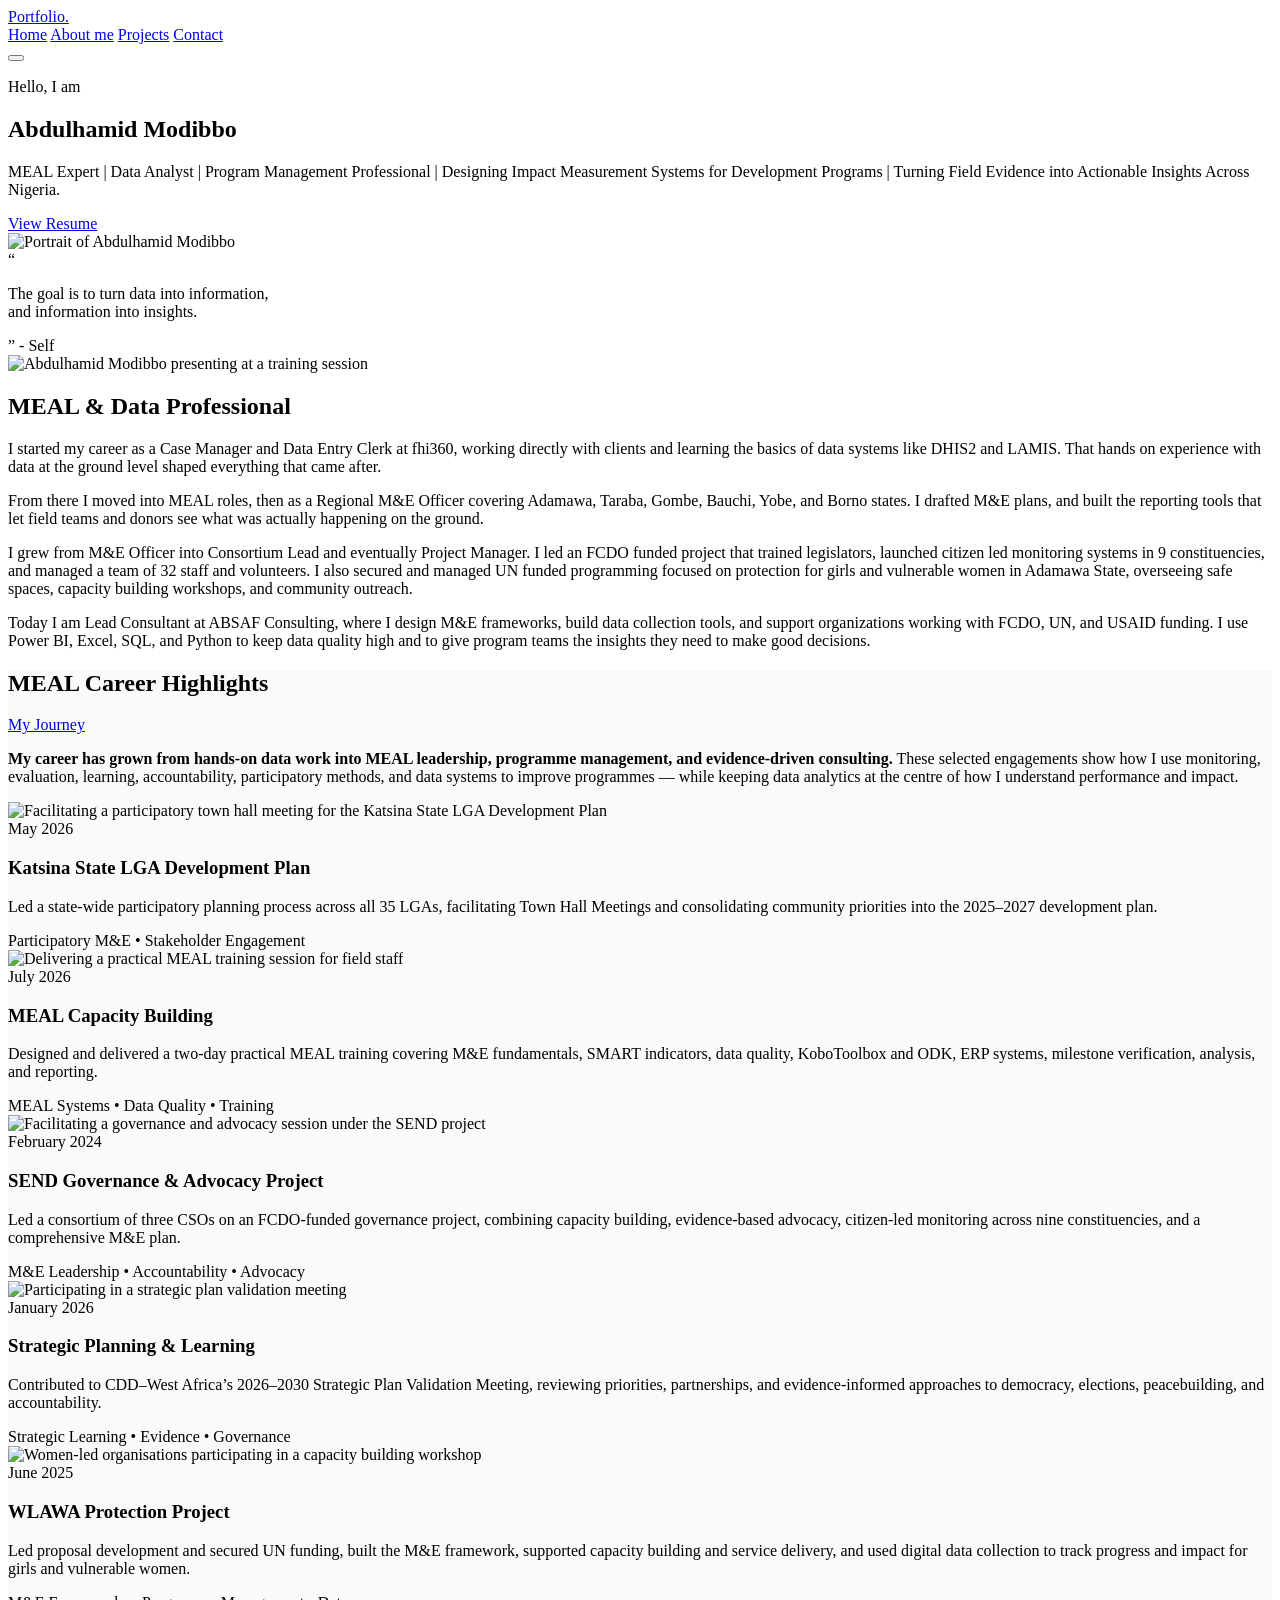
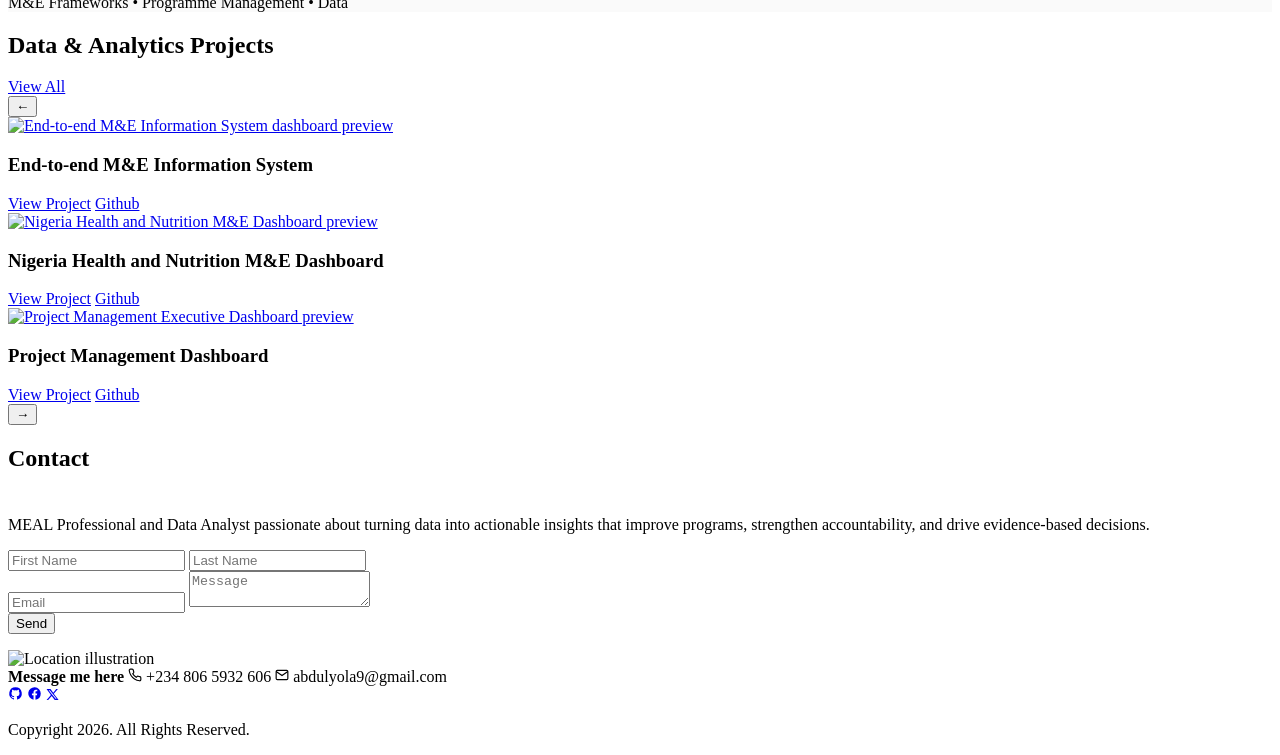
==== index.html @ 72fd8387 "Add files via upload" ====
<!DOCTYPE html>
<html lang="en">
<head>
<meta charset="UTF-8">
<meta name="viewport" content="width=device-width, initial-scale=1.0">
<title>Abdulhamid Modibbo | Data Analyst &amp; M&amp;E Expert</title>
<meta name="description" content="Abdulhamid Modibbo — Data Analyst, M&E Expert and Program Management Professional designing impact measurement systems for development programs across Nigeria.">
<link rel="icon" type="image/svg+xml" href="images/favicon.svg">
<link rel="stylesheet" href="css/style.css">
</head>
<body>


<header class="site-header">
  <div class="container">
    <a href="index.html" class="logo">Portfolio.</a>
    <nav class="main-nav">
      <a href="index.html" data-page="index.html" class="active">Home</a>
      <a href="about.html" data-page="about.html">About me</a>
      <a href="projects.html" data-page="projects.html">Projects</a>
      <a href="contact.html" data-page="contact.html">Contact</a>
    </nav>
    <button class="nav-toggle" aria-label="Toggle menu">
      <span></span><span></span><span></span>
    </button>
  </div>
</header>

<main>

  
  <section class="hero">
    <div class="container">
      <div class="hero-box">
        <div class="hero-text">
          <p class="hero-greeting">Hello, I am</p>
          <h1 class="hero-name">Abdulhamid Modibbo</h1>
          <p class="hero-tagline">MEAL Expert | Data Analyst | Program Management Professional | Designing Impact Measurement Systems for Development Programs | Turning Field Evidence into Actionable Insights Across Nigeria.</p>
          <a href="resume.html" class="btn btn-green">View Resume</a>
        </div>
        <div class="hero-photo-wrap">
          <img src="images/hero-photo.jpg" alt="Portrait of Abdulhamid Modibbo">
        </div>
      </div>

      <div class="quote-wrap">
        <div class="quote-box">
          <span class="quote-mark-top">&ldquo;</span>
          <p class="quote-text">The goal is to turn data into information,<br>and information into insights.</p>
          <span class="quote-mark-bottom">&rdquo;</span>
          <span class="quote-attr">- Self</span>
        </div>
      </div>
    </div>
  </section>

  
  <section class="section-pad" id="about">
    <div class="container">
      <div class="about-grid">
        <div class="about-photo-wrap">
          <img src="images/about-photo.jpg" alt="Abdulhamid Modibbo presenting at a training session">
        </div>
        <div class="about-copy">
          <div class="heading-group">
            <h2 class="section-heading">MEAL &amp; Data Professional</h2>
            <div class="heading-rule"></div>
          </div>
          <p>I started my career as a Case Manager and Data Entry Clerk at fhi360, working directly with clients and learning the basics of data systems like DHIS2 and LAMIS. That hands on experience with data at the ground level shaped everything that came after.</p>
          <p>From there I moved into MEAL roles, then as a Regional M&amp;E Officer covering Adamawa, Taraba, Gombe, Bauchi, Yobe, and Borno states. I drafted M&amp;E plans, and built the reporting tools that let field teams and donors see what was actually happening on the ground.</p>
          <p>I grew from M&amp;E Officer into Consortium Lead and eventually Project Manager. I led an FCDO funded project that trained legislators, launched citizen led monitoring systems in 9 constituencies, and managed a team of 32 staff and volunteers. I also secured and managed UN funded programming focused on protection for girls and vulnerable women in Adamawa State, overseeing safe spaces, capacity building workshops, and community outreach.</p>
          <p>Today I am Lead Consultant at ABSAF Consulting, where I design M&amp;E frameworks, build data collection tools, and support organizations working with FCDO, UN, and USAID funding. I use Power BI, Excel, SQL, and Python to keep data quality high and to give program teams the insights they need to make good decisions.</p>
        </div>
      </div>
    </div>
  </section>

  <section class="section-pad" id="meal-highlights" style="background:#fafafa;">
    <div class="container">
      <div class="section-head-row">
        <div class="heading-group">
          <h2 class="section-heading">MEAL Career Highlights</h2>
          <div class="heading-rule"></div>
        </div>
        <a href="about.html#journey" class="view-all-link">My Journey</a>
      </div>

      <div class="career-intro">
        <p><strong>My career has grown from hands-on data work into MEAL leadership, programme management, and evidence-driven consulting.</strong> These selected engagements show how I use monitoring, evaluation, learning, accountability, participatory methods, and data systems to improve programmes — while keeping data analytics at the centre of how I understand performance and impact.</p>
      </div>

      <div class="career-highlights-grid">
        <article class="career-highlight-card">
          <div class="career-highlight-img"><img src="images/career-katsina.jpg" alt="Facilitating a participatory town hall meeting for the Katsina State LGA Development Plan"></div>
          <div class="career-highlight-body">
            <span class="career-highlight-period">May 2026</span>
            <h3>Katsina State LGA Development Plan</h3>
            <p>Led a state-wide participatory planning process across all 35 LGAs, facilitating Town Hall Meetings and consolidating community priorities into the 2025–2027 development plan.</p>
            <span class="career-highlight-tag">Participatory M&amp;E • Stakeholder Engagement</span>
          </div>
        </article>

        <article class="career-highlight-card">
          <div class="career-highlight-img"><img src="images/career-meal-training.jpg" alt="Delivering a practical MEAL training session for field staff"></div>
          <div class="career-highlight-body">
            <span class="career-highlight-period">July 2026</span>
            <h3>MEAL Capacity Building</h3>
            <p>Designed and delivered a two-day practical MEAL training covering M&amp;E fundamentals, SMART indicators, data quality, KoboToolbox and ODK, ERP systems, milestone verification, analysis, and reporting.</p>
            <span class="career-highlight-tag">MEAL Systems • Data Quality • Training</span>
          </div>
        </article>

        <article class="career-highlight-card">
          <div class="career-highlight-img"><img src="images/career-send.jpg" alt="Facilitating a governance and advocacy session under the SEND project"></div>
          <div class="career-highlight-body">
            <span class="career-highlight-period">February 2024</span>
            <h3>SEND Governance &amp; Advocacy Project</h3>
            <p>Led a consortium of three CSOs on an FCDO-funded governance project, combining capacity building, evidence-based advocacy, citizen-led monitoring across nine constituencies, and a comprehensive M&amp;E plan.</p>
            <span class="career-highlight-tag">M&amp;E Leadership • Accountability • Advocacy</span>
          </div>
        </article>

        <article class="career-highlight-card">
          <div class="career-highlight-img"><img src="images/career-strategic.jpg" alt="Participating in a strategic plan validation meeting"></div>
          <div class="career-highlight-body">
            <span class="career-highlight-period">January 2026</span>
            <h3>Strategic Planning &amp; Learning</h3>
            <p>Contributed to CDD–West Africa’s 2026–2030 Strategic Plan Validation Meeting, reviewing priorities, partnerships, and evidence-informed approaches to democracy, elections, peacebuilding, and accountability.</p>
            <span class="career-highlight-tag">Strategic Learning • Evidence • Governance</span>
          </div>
        </article>

        <article class="career-highlight-card">
          <div class="career-highlight-img"><img src="images/career-wlawa.jpg" alt="Women-led organisations participating in a capacity building workshop"></div>
          <div class="career-highlight-body">
            <span class="career-highlight-period">June 2025</span>
            <h3>WLAWA Protection Project</h3>
            <p>Led proposal development and secured UN funding, built the M&amp;E framework, supported capacity building and service delivery, and used digital data collection to track progress and impact for girls and vulnerable women.</p>
            <span class="career-highlight-tag">M&amp;E Frameworks • Programme Management • Data</span>
          </div>
        </article>
      </div>
    </div>
  </section>

  <section class="section-pad" id="projects">
    <div class="container">
      <div class="section-head-row">
        <div class="heading-group">
          <h2 class="section-heading">Data &amp; Analytics Projects</h2>
          <div class="heading-rule"></div>
        </div>
        <a href="projects.html" class="view-all-link">View All</a>
      </div>

      <div class="projects-track-wrap">
        <button class="carousel-arrow prev" aria-label="Previous projects">&#8592;</button>
        <div class="projects-viewport">
          <div class="projects-track">
            <article class="project-card">
              <a href="view-project.html?project=meal-information-system" class="project-card-img">
                <img src="images/project-meal-system.jpg" alt="End-to-end M&amp;E Information System dashboard preview">
              </a>
              <div class="project-card-footer">
                <h3>End-to-end M&amp;E Information System</h3>
                <div class="project-card-actions">
                  <a href="view-project.html?project=meal-information-system" class="btn btn-red">View Project</a>
                  <a href="https://github.com/jarumin/End-to-End-M-E-Information-System-" class="btn btn-red">Github</a>
                </div>
              </div>
            </article>

            <article class="project-card">
              <a href="view-project.html?project=nigeria-health-nutrition-dashboard" class="project-card-img">
                <img src="images/project-health-dashboard.jpg" alt="Nigeria Health and Nutrition M&amp;E Dashboard preview">
              </a>
              <div class="project-card-footer">
                <h3>Nigeria Health and Nutrition M&amp;E Dashboard</h3>
                <div class="project-card-actions">
                  <a href="view-project.html?project=nigeria-health-nutrition-dashboard" class="btn btn-red">View Project</a>
                  <a href="https://github.com/jarumin/Nigeria-Health-Nutrition-Dashboard" class="btn btn-red">Github</a>
                </div>
              </div>
            </article>

            <article class="project-card">
              <a href="view-project.html?project=project-management-dashboard" class="project-card-img">
                <img src="images/project-exec-dashboard.jpg" alt="Project Management Executive Dashboard preview">
              </a>
              <div class="project-card-footer">
                <h3>Project Management Dashboard</h3>
                <div class="project-card-actions">
                  <a href="view-project.html?project=project-management-dashboard" class="btn btn-red">View Project</a>
                  <a href="https://github.com/jarumin/Project-Management-Dashboard" class="btn btn-red">Github</a>
                </div>
              </div>
            </article>
          </div>
        </div>
        <button class="carousel-arrow next" aria-label="Next projects">&#8594;</button>
      </div>
    </div>
  </section>

  <section class="section-pad" id="contact">
    <div class="container">
      <div class="heading-group">
        <h2 class="section-heading">Contact</h2>
        <div class="heading-rule"></div>
      </div>

      <div class="contact-grid" style="margin-top: 44px;">
        <div>
          <p class="contact-intro">MEAL Professional and Data Analyst passionate about turning data into actionable insights that improve programs, strengthen accountability, and drive evidence-based decisions.</p>

          <form class="contact-form" id="homeContactForm">
            <div class="form-row">
              <input type="text" id="firstName" name="firstName" placeholder="First Name" required>
              <input type="text" id="lastName" name="lastName" placeholder="Last Name" required>
            </div>
            <input type="email" id="email" name="email" placeholder="Email" required>
            <textarea id="message" name="message" placeholder="Message" required></textarea>
            <div>
              <button type="submit" class="btn btn-outline">Send</button>
            </div>
            <p class="form-status"></p>
          </form>
        </div>

        <div class="contact-visual">
          <div class="contact-illustration-block">
            <img src="images/contact-illustration.png" alt="Location illustration">
            <div class="message-box">
              <strong>Message me here</strong>
              <span class="contact-line"><svg width="14" height="14" viewBox="0 0 24 24" fill="none" stroke="currentColor" stroke-width="2"><path d="M22 16.92v3a2 2 0 0 1-2.18 2 19.79 19.79 0 0 1-8.63-3.07 19.5 19.5 0 0 1-6-6 19.79 19.79 0 0 1-3.07-8.67A2 2 0 0 1 4.11 2h3a2 2 0 0 1 2 1.72c.127.96.362 1.903.7 2.81a2 2 0 0 1-.45 2.11L8.09 9.91a16 16 0 0 0 6 6l1.27-1.27a2 2 0 0 1 2.11-.45c.907.338 1.85.573 2.81.7A2 2 0 0 1 22 16.92z"/></svg> +234 806 5932 606</span>
              <span class="contact-line"><svg width="14" height="14" viewBox="0 0 24 24" fill="none" stroke="currentColor" stroke-width="2"><path d="M4 4h16v16H4z" fill="none" stroke="none"/><path d="M22 6l-10 7L2 6"/><rect x="2" y="4" width="20" height="16" rx="2"/></svg> abdulyola9@gmail.com</span>
            </div>
          </div>
          <div class="social-rail">
            <a href="https://github.com/jarumin" aria-label="Github"><svg width="15" height="15" viewBox="0 0 24 24" fill="currentColor"><path d="M12 2a10 10 0 0 0-3.16 19.49c.5.09.68-.22.68-.48v-1.7c-2.78.6-3.37-1.34-3.37-1.34-.46-1.16-1.11-1.47-1.11-1.47-.91-.62.07-.6.07-.6 1 .07 1.53 1.03 1.53 1.03.9 1.52 2.34 1.08 2.91.83.09-.66.35-1.08.63-1.33-2.22-.25-4.56-1.11-4.56-4.94 0-1.09.39-1.98 1.03-2.68-.1-.25-.45-1.27.1-2.65 0 0 .84-.27 2.75 1.02a9.6 9.6 0 0 1 5 0c1.91-1.29 2.75-1.02 2.75-1.02.55 1.38.2 2.4.1 2.65.64.7 1.03 1.59 1.03 2.68 0 3.84-2.34 4.68-4.57 4.93.36.31.68.92.68 1.85v2.75c0 .26.18.58.69.48A10 10 0 0 0 12 2z"/></svg></a>
            <a href="#" class="fb" aria-label="Facebook"><svg width="15" height="15" viewBox="0 0 24 24" fill="currentColor"><path d="M22 12a10 10 0 1 0-11.56 9.88v-6.99H7.9V12h2.54V9.8c0-2.5 1.49-3.89 3.78-3.89 1.09 0 2.23.2 2.23.2v2.45h-1.26c-1.24 0-1.63.77-1.63 1.56V12h2.78l-.44 2.89h-2.34v6.99A10 10 0 0 0 22 12z"/></svg></a>
            <a href="#" aria-label="X / Twitter"><svg width="13" height="13" viewBox="0 0 24 24" fill="currentColor"><path d="M18.9 2H22l-7.6 8.7L23.3 22h-7.2l-5.6-7.3L4 22H1l8.1-9.3L1 2h7.3l5.1 6.7L18.9 2zm-1.3 18h2L7 4H4.9l12.7 16z"/></svg></a>
          </div>
        </div>
      </div>
    </div>
  </section>

</main>


<footer class="site-footer">
  <p>Copyright 2026. All Rights Reserved.</p>
</footer>

<script src="js/script.js"></script>
</body>
</html>
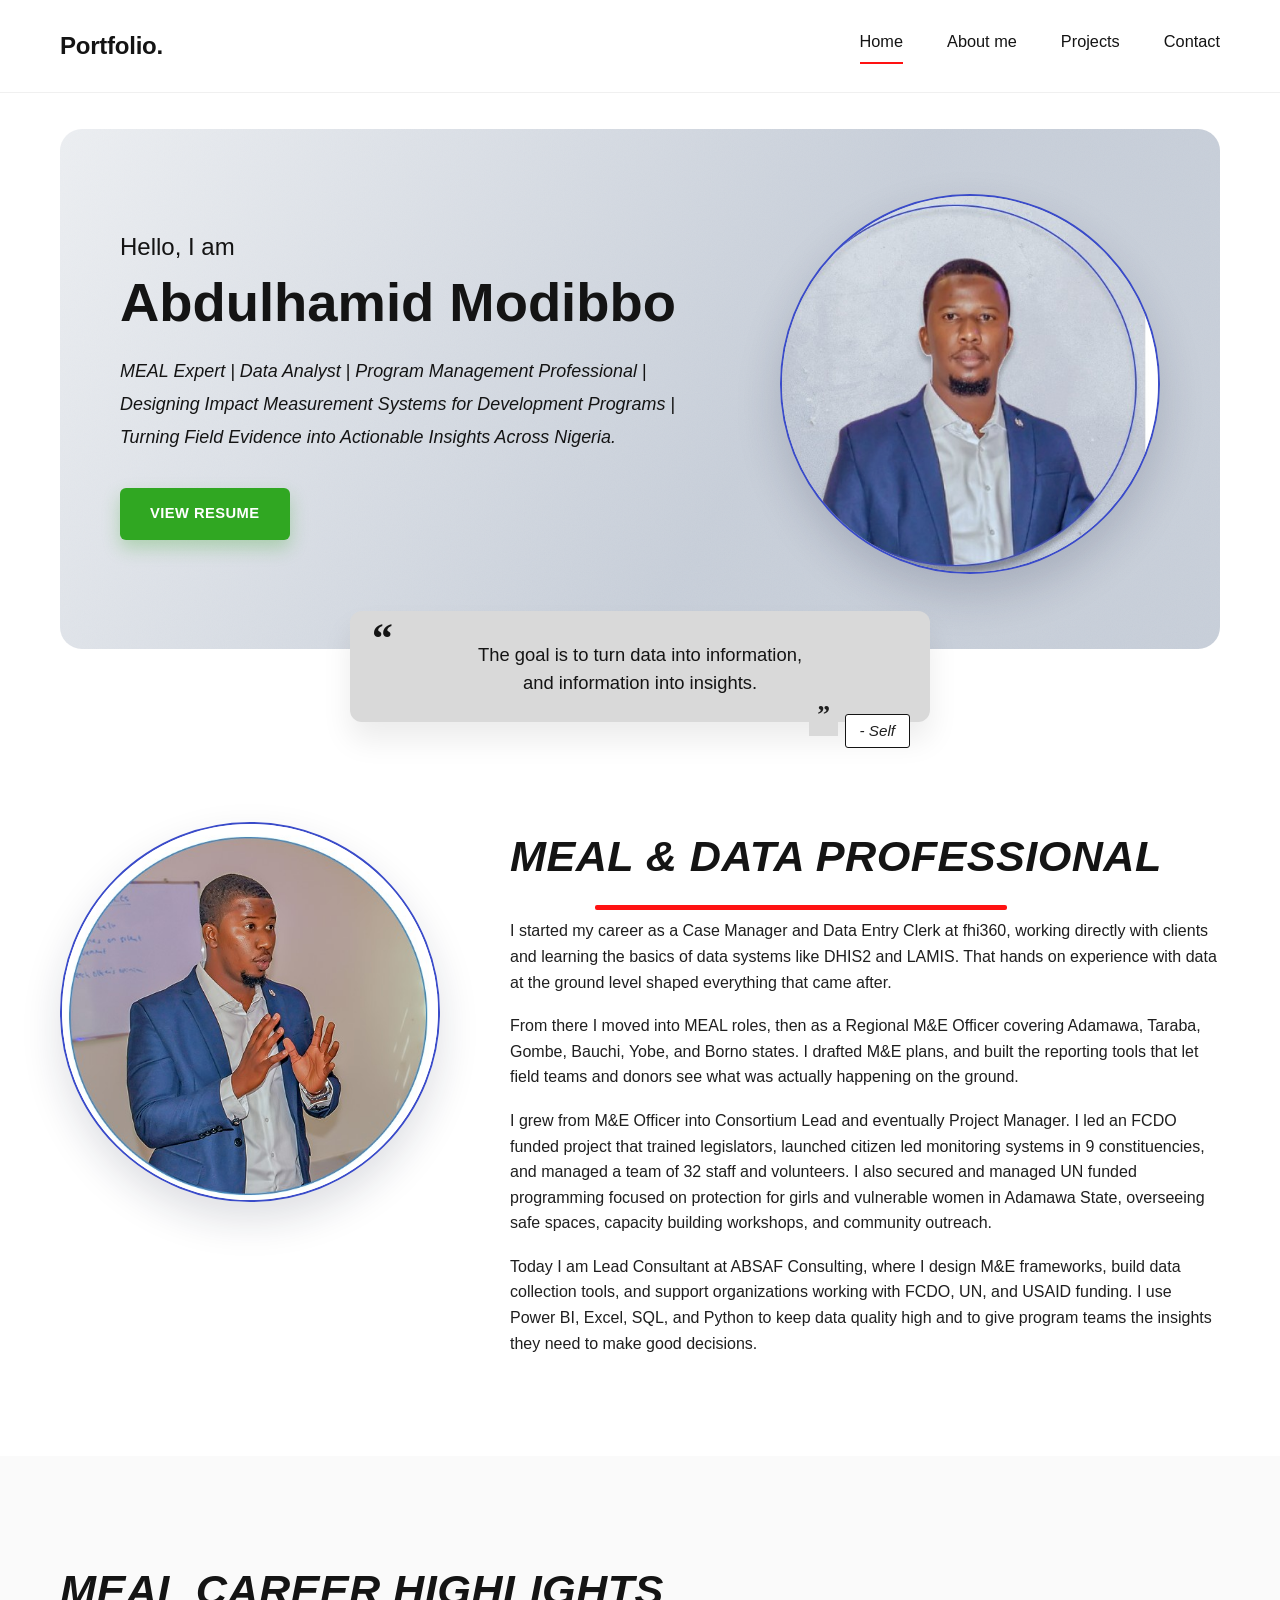
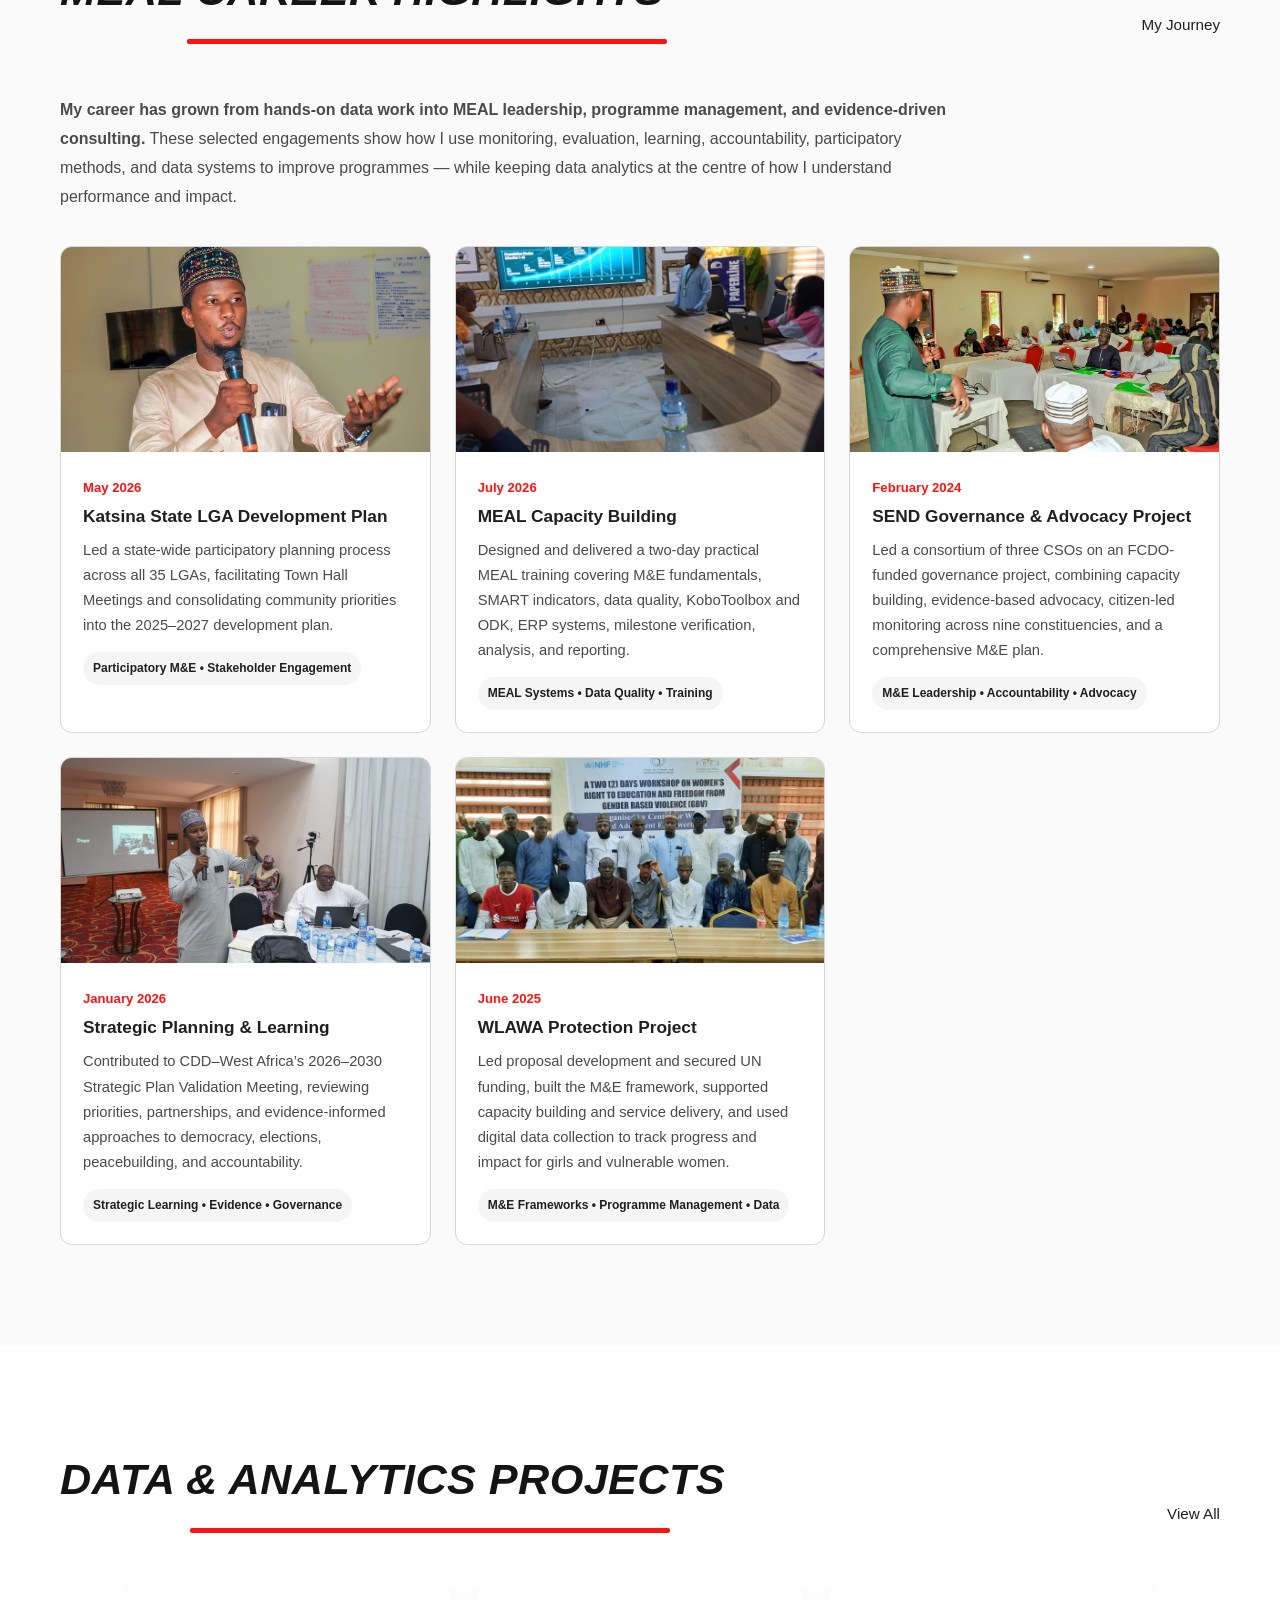
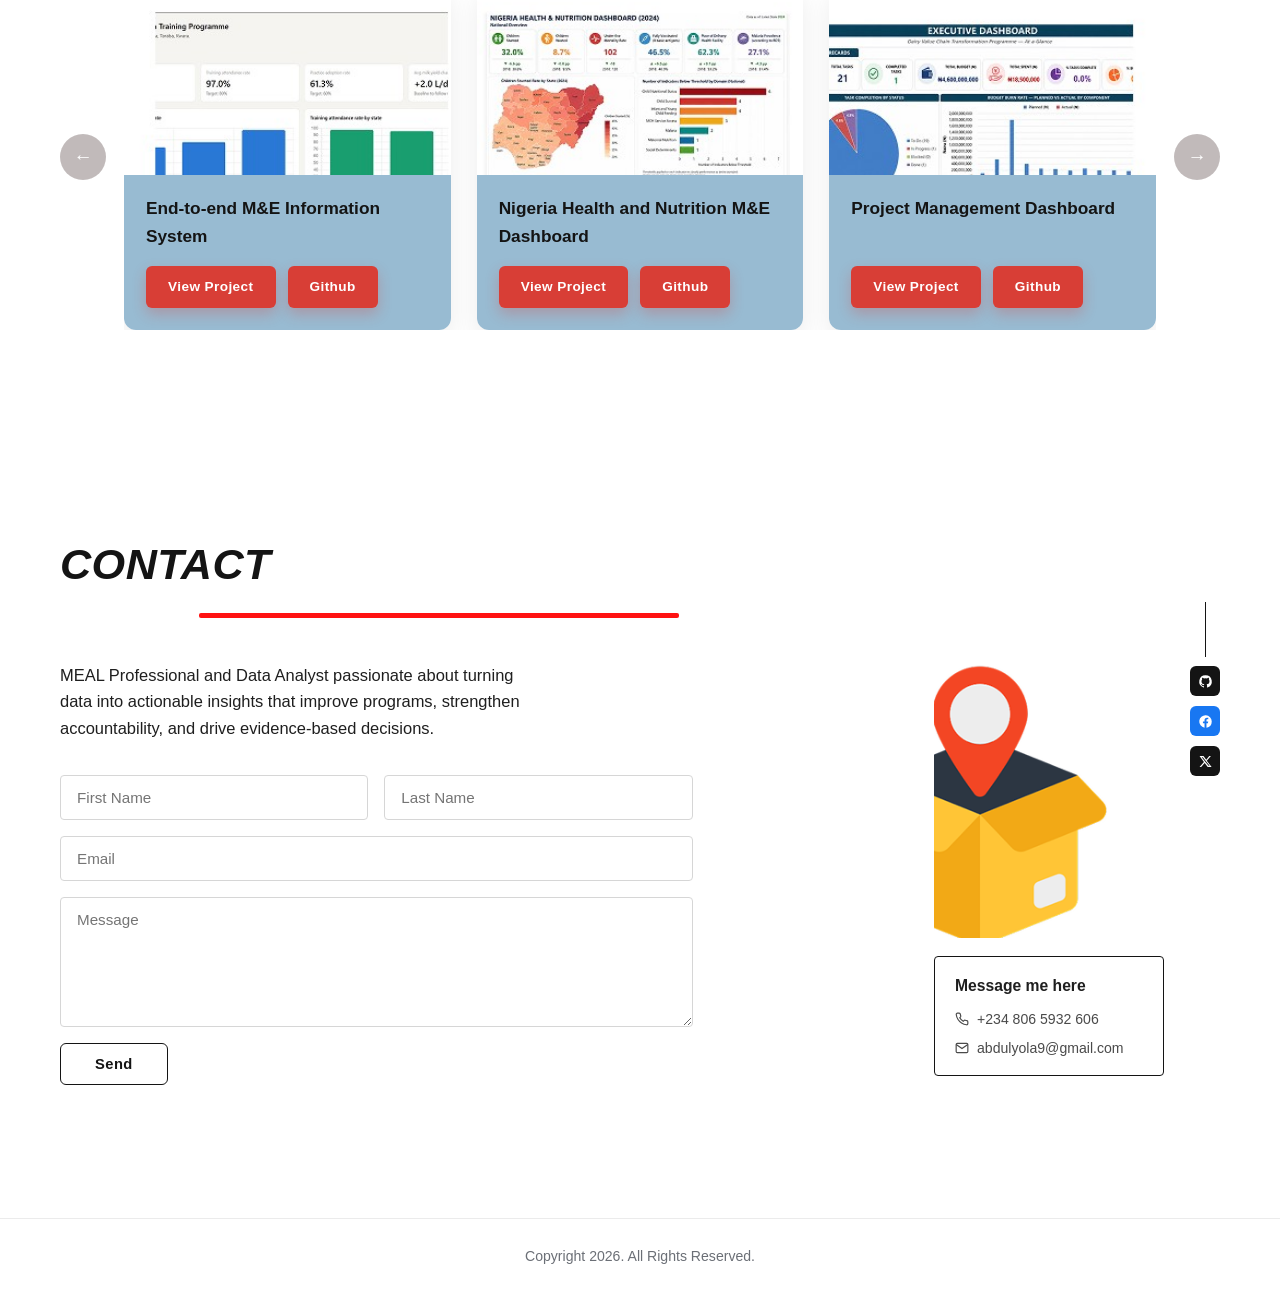
==== commit a3a17da6: "Add files via upload" ====
--- a/index.html
+++ b/index.html
@@ -5,20 +5,20 @@
 <meta name="viewport" content="width=device-width, initial-scale=1.0">
 <title>Abdulhamid Modibbo | Data Analyst &amp; M&amp;E Expert</title>
 <meta name="description" content="Abdulhamid Modibbo — Data Analyst, M&E Expert and Program Management Professional designing impact measurement systems for development programs across Nigeria.">
-<link rel="icon" type="image/svg+xml" href="images/favicon.svg">
-<link rel="stylesheet" href="css/style.css">
+<link rel="icon" type="image/svg+xml" href="favicon.svg">
+<link rel="stylesheet" href="style.css">
 </head>
 <body>
 
 
 <header class="site-header">
   <div class="container">
-    <a href="index.html" class="logo">Portfolio.</a>
+    <a href="/index.html" class="logo">Portfolio.</a>
     <nav class="main-nav">
-      <a href="index.html" data-page="index.html" class="active">Home</a>
-      <a href="about.html" data-page="about.html">About me</a>
-      <a href="projects.html" data-page="projects.html">Projects</a>
-      <a href="contact.html" data-page="contact.html">Contact</a>
+      <a href="/index.html" data-page="index.html" class="active">Home</a>
+      <a href="/about.html" data-page="about.html">About me</a>
+      <a href="/projects.html" data-page="projects.html">Projects</a>
+      <a href="/contact.html" data-page="contact.html">Contact</a>
     </nav>
     <button class="nav-toggle" aria-label="Toggle menu">
       <span></span><span></span><span></span>
@@ -36,10 +36,10 @@
           <p class="hero-greeting">Hello, I am</p>
           <h1 class="hero-name">Abdulhamid Modibbo</h1>
           <p class="hero-tagline">MEAL Expert | Data Analyst | Program Management Professional | Designing Impact Measurement Systems for Development Programs | Turning Field Evidence into Actionable Insights Across Nigeria.</p>
-          <a href="resume.html" class="btn btn-green">View Resume</a>
+          <a href="/resume.html" class="btn btn-green">View Resume</a>
         </div>
         <div class="hero-photo-wrap">
-          <img src="images/hero-photo.jpg" alt="Portrait of Abdulhamid Modibbo">
+          <img src="hero-photo.jpg" alt="Portrait of Abdulhamid Modibbo">
         </div>
       </div>
 
@@ -59,7 +59,7 @@
     <div class="container">
       <div class="about-grid">
         <div class="about-photo-wrap">
-          <img src="images/about-photo.jpg" alt="Abdulhamid Modibbo presenting at a training session">
+          <img src="about-photo.jpg" alt="Abdulhamid Modibbo presenting at a training session">
         </div>
         <div class="about-copy">
           <div class="heading-group">
@@ -82,7 +82,7 @@
           <h2 class="section-heading">MEAL Career Highlights</h2>
           <div class="heading-rule"></div>
         </div>
-        <a href="about.html#journey" class="view-all-link">My Journey</a>
+        <a href="/about.html#journey" class="view-all-link">My Journey</a>
       </div>
 
       <div class="career-intro">
@@ -91,7 +91,7 @@
 
       <div class="career-highlights-grid">
         <article class="career-highlight-card">
-          <div class="career-highlight-img"><img src="images/career-katsina.jpg" alt="Facilitating a participatory town hall meeting for the Katsina State LGA Development Plan"></div>
+          <div class="career-highlight-img"><img src="career-katsina.jpg" alt="Facilitating a participatory town hall meeting for the Katsina State LGA Development Plan"></div>
           <div class="career-highlight-body">
             <span class="career-highlight-period">May 2026</span>
             <h3>Katsina State LGA Development Plan</h3>
@@ -101,7 +101,7 @@
         </article>
 
         <article class="career-highlight-card">
-          <div class="career-highlight-img"><img src="images/career-meal-training.jpg" alt="Delivering a practical MEAL training session for field staff"></div>
+          <div class="career-highlight-img"><img src="career-meal-training.jpg" alt="Delivering a practical MEAL training session for field staff"></div>
           <div class="career-highlight-body">
             <span class="career-highlight-period">July 2026</span>
             <h3>MEAL Capacity Building</h3>
@@ -111,7 +111,7 @@
         </article>
 
         <article class="career-highlight-card">
-          <div class="career-highlight-img"><img src="images/career-send.jpg" alt="Facilitating a governance and advocacy session under the SEND project"></div>
+          <div class="career-highlight-img"><img src="career-send.jpg" alt="Facilitating a governance and advocacy session under the SEND project"></div>
           <div class="career-highlight-body">
             <span class="career-highlight-period">February 2024</span>
             <h3>SEND Governance &amp; Advocacy Project</h3>
@@ -121,7 +121,7 @@
         </article>
 
         <article class="career-highlight-card">
-          <div class="career-highlight-img"><img src="images/career-strategic.jpg" alt="Participating in a strategic plan validation meeting"></div>
+          <div class="career-highlight-img"><img src="career-strategic.jpg" alt="Participating in a strategic plan validation meeting"></div>
           <div class="career-highlight-body">
             <span class="career-highlight-period">January 2026</span>
             <h3>Strategic Planning &amp; Learning</h3>
@@ -131,7 +131,7 @@
         </article>
 
         <article class="career-highlight-card">
-          <div class="career-highlight-img"><img src="images/career-wlawa.jpg" alt="Women-led organisations participating in a capacity building workshop"></div>
+          <div class="career-highlight-img"><img src="career-wlawa.jpg" alt="Women-led organisations participating in a capacity building workshop"></div>
           <div class="career-highlight-body">
             <span class="career-highlight-period">June 2025</span>
             <h3>WLAWA Protection Project</h3>
@@ -150,7 +150,7 @@
           <h2 class="section-heading">Data &amp; Analytics Projects</h2>
           <div class="heading-rule"></div>
         </div>
-        <a href="projects.html" class="view-all-link">View All</a>
+        <a href="/projects.html" class="view-all-link">View All</a>
       </div>
 
       <div class="projects-track-wrap">
@@ -158,39 +158,39 @@
         <div class="projects-viewport">
           <div class="projects-track">
             <article class="project-card">
-              <a href="view-project.html?project=meal-information-system" class="project-card-img">
-                <img src="images/project-meal-system.jpg" alt="End-to-end M&amp;E Information System dashboard preview">
+              <a href="/view-project.html?project=meal-information-system" class="project-card-img">
+                <img src="project-meal-system.jpg" alt="End-to-end M&amp;E Information System dashboard preview">
               </a>
               <div class="project-card-footer">
                 <h3>End-to-end M&amp;E Information System</h3>
                 <div class="project-card-actions">
-                  <a href="view-project.html?project=meal-information-system" class="btn btn-red">View Project</a>
+                  <a href="/view-project.html?project=meal-information-system" class="btn btn-red">View Project</a>
                   <a href="https://github.com/jarumin/End-to-End-M-E-Information-System-" class="btn btn-red">Github</a>
                 </div>
               </div>
             </article>
 
             <article class="project-card">
-              <a href="view-project.html?project=nigeria-health-nutrition-dashboard" class="project-card-img">
-                <img src="images/project-health-dashboard.jpg" alt="Nigeria Health and Nutrition M&amp;E Dashboard preview">
+              <a href="/view-project.html?project=nigeria-health-nutrition-dashboard" class="project-card-img">
+                <img src="project-health-dashboard.jpg" alt="Nigeria Health and Nutrition M&amp;E Dashboard preview">
               </a>
               <div class="project-card-footer">
                 <h3>Nigeria Health and Nutrition M&amp;E Dashboard</h3>
                 <div class="project-card-actions">
-                  <a href="view-project.html?project=nigeria-health-nutrition-dashboard" class="btn btn-red">View Project</a>
+                  <a href="/view-project.html?project=nigeria-health-nutrition-dashboard" class="btn btn-red">View Project</a>
                   <a href="https://github.com/jarumin/Nigeria-Health-Nutrition-Dashboard" class="btn btn-red">Github</a>
                 </div>
               </div>
             </article>
 
             <article class="project-card">
-              <a href="view-project.html?project=project-management-dashboard" class="project-card-img">
-                <img src="images/project-exec-dashboard.jpg" alt="Project Management Executive Dashboard preview">
+              <a href="/view-project.html?project=project-management-dashboard" class="project-card-img">
+                <img src="project-exec-dashboard.jpg" alt="Project Management Executive Dashboard preview">
               </a>
               <div class="project-card-footer">
                 <h3>Project Management Dashboard</h3>
                 <div class="project-card-actions">
-                  <a href="view-project.html?project=project-management-dashboard" class="btn btn-red">View Project</a>
+                  <a href="/view-project.html?project=project-management-dashboard" class="btn btn-red">View Project</a>
                   <a href="https://github.com/jarumin/Project-Management-Dashboard" class="btn btn-red">Github</a>
                 </div>
               </div>
@@ -229,7 +229,7 @@
 
         <div class="contact-visual">
           <div class="contact-illustration-block">
-            <img src="images/contact-illustration.png" alt="Location illustration">
+            <img src="contact-illustration.png" alt="Location illustration">
             <div class="message-box">
               <strong>Message me here</strong>
               <span class="contact-line"><svg width="14" height="14" viewBox="0 0 24 24" fill="none" stroke="currentColor" stroke-width="2"><path d="M22 16.92v3a2 2 0 0 1-2.18 2 19.79 19.79 0 0 1-8.63-3.07 19.5 19.5 0 0 1-6-6 19.79 19.79 0 0 1-3.07-8.67A2 2 0 0 1 4.11 2h3a2 2 0 0 1 2 1.72c.127.96.362 1.903.7 2.81a2 2 0 0 1-.45 2.11L8.09 9.91a16 16 0 0 0 6 6l1.27-1.27a2 2 0 0 1 2.11-.45c.907.338 1.85.573 2.81.7A2 2 0 0 1 22 16.92z"/></svg> +234 806 5932 606</span>
@@ -253,6 +253,6 @@
   <p>Copyright 2026. All Rights Reserved.</p>
 </footer>
 
-<script src="js/script.js"></script>
+<script src="script.js"></script>
 </body>
 </html>
--- a/style.css
+++ b/style.css
@@ -0,0 +1,1060 @@
+
+@import url('https://fonts.googleapis.com/css2?family=Poppins:ital,wght@0,400;0,500;0,600;0,700;0,800;1,400;1,500;1,600&display=swap');
+
+:root {
+  
+  --color-black: #141414;
+  --color-text: #1f1f1f;
+  --color-text-soft: #4a4a4a;
+  --color-muted: #6b6f76;
+  --color-white: #ffffff;
+  --color-red: #ff1212;
+  --color-green: #30a722;
+  --color-green-dark: #278c1c;
+  --color-btn-red: #d83e36;
+  --color-btn-red-dark: #bd332c;
+  --color-card-footer: #98bbd2;
+  --color-arrow-bg: #8f8383;
+  --color-arrow-bg-hover: #6f6565;
+  --color-border: #d6d6d6;
+  --color-hero-texture: #d6dbe2;
+  --color-ring-blue: #3a4bc9;
+  --color-quote-bg: #d9d9d9;
+  --color-section-bg: #ffffff;
+
+  --font-main: 'Poppins', -apple-system, BlinkMacSystemFont, 'Segoe UI', sans-serif;
+
+  --container-w: 1240px;
+  --radius-lg: 22px;
+  --radius-md: 12px;
+  --radius-sm: 6px;
+
+  --transition: 0.25s ease;
+}
+
+* { margin: 0; padding: 0; box-sizing: border-box; }
+
+html { scroll-behavior: smooth; }
+
+body {
+  font-family: var(--font-main);
+  color: var(--color-text);
+  background: var(--color-white);
+  line-height: 1.6;
+  -webkit-font-smoothing: antialiased;
+  overflow-x: hidden;
+}
+
+img { max-width: 100%; display: block; }
+
+a { text-decoration: none; color: inherit; }
+
+ul { list-style: none; }
+
+button { font-family: inherit; cursor: pointer; border: none; background: none; }
+
+input, textarea { font-family: inherit; font-size: 1rem; }
+
+.container {
+  width: 100%;
+  max-width: var(--container-w);
+  margin: 0 auto;
+  padding: 0 40px;
+}
+
+.desktop-only-block { display: block; }
+
+
+
+.btn {
+  display: inline-block;
+  font-family: var(--font-main);
+  font-weight: 600;
+  font-size: 0.92rem;
+  letter-spacing: 0.03em;
+  padding: 14px 30px;
+  border-radius: 6px;
+  transition: transform var(--transition), background var(--transition), box-shadow var(--transition);
+  border: none;
+  cursor: pointer;
+  text-align: center;
+}
+
+.btn:hover { transform: translateY(-2px); }
+
+.btn-green {
+  background: var(--color-green);
+  color: #fff;
+  text-transform: uppercase;
+  box-shadow: 0 8px 18px rgba(48, 167, 34, 0.28);
+}
+.btn-green:hover { background: var(--color-green-dark); }
+
+.btn-red {
+  background: var(--color-btn-red);
+  color: #fff;
+  font-size: 0.85rem;
+  padding: 10px 22px;
+  box-shadow: 0 6px 14px rgba(216, 62, 54, 0.28);
+}
+.btn-red:hover { background: var(--color-btn-red-dark); }
+
+.btn-outline {
+  background: transparent;
+  border: 1.5px solid var(--color-black);
+  color: var(--color-black);
+  padding: 12px 34px;
+}
+.btn-outline:hover { background: var(--color-black); color: #fff; }
+
+
+
+.section-heading {
+  font-size: clamp(2rem, 3.4vw, 2.7rem);
+  font-weight: 800;
+  font-style: italic;
+  text-transform: uppercase;
+  letter-spacing: 0.01em;
+  color: var(--color-black);
+  margin-bottom: 14px;
+  position: relative;
+}
+
+.heading-rule {
+  height: 5px;
+  width: min(58%, 480px);
+  margin-left: 12%;
+  background: var(--color-red);
+  border-radius: 2px;
+  margin-bottom: 8px;
+}
+
+.section-head-row {
+  display: flex;
+  align-items: flex-end;
+  justify-content: space-between;
+  gap: 20px;
+  margin-bottom: 44px;
+}
+
+.section-head-row .heading-group { flex: 1; }
+
+.view-all-link {
+  font-weight: 500;
+  font-size: 0.95rem;
+  white-space: nowrap;
+  padding-bottom: 14px;
+  border-bottom: 1px solid transparent;
+  transition: border-color var(--transition);
+}
+.view-all-link:hover { border-color: var(--color-black); }
+
+section { position: relative; }
+
+.section-pad { padding: 100px 0; }
+
+
+
+.site-header {
+  position: sticky;
+  top: 0;
+  z-index: 500;
+  background: rgba(255, 255, 255, 0.92);
+  backdrop-filter: blur(8px);
+  border-bottom: 1px solid rgba(0, 0, 0, 0.06);
+}
+
+.site-header .container {
+  display: flex;
+  align-items: center;
+  justify-content: space-between;
+  height: 92px;
+}
+
+.logo {
+  font-size: 1.5rem;
+  font-weight: 800;
+  color: var(--color-black);
+  letter-spacing: -0.01em;
+}
+
+.main-nav {
+  display: flex;
+  align-items: center;
+  gap: 44px;
+}
+
+.main-nav a {
+  font-size: 1.02rem;
+  font-weight: 500;
+  color: var(--color-black);
+  padding-bottom: 8px;
+  border-bottom: 2px solid transparent;
+  transition: border-color var(--transition), opacity var(--transition);
+}
+
+.main-nav a:hover { opacity: 0.65; }
+
+.main-nav a.active {
+  border-bottom-color: var(--color-red);
+}
+
+.nav-toggle {
+  display: none;
+  flex-direction: column;
+  gap: 5px;
+  width: 32px;
+  z-index: 600;
+}
+
+.nav-toggle span {
+  display: block;
+  height: 2.5px;
+  background: var(--color-black);
+  border-radius: 2px;
+  transition: transform var(--transition), opacity var(--transition);
+}
+
+.nav-toggle.open span:nth-child(1) { transform: translateY(7.5px) rotate(45deg); }
+.nav-toggle.open span:nth-child(2) { opacity: 0; }
+.nav-toggle.open span:nth-child(3) { transform: translateY(-7.5px) rotate(-45deg); }
+
+
+
+.hero {
+  padding: 36px 0 0;
+}
+
+.hero-box {
+  position: relative;
+  background-color: var(--color-hero-texture);
+  background-image:
+    linear-gradient(120deg, rgba(255,255,255,0.55), rgba(178,188,204,0.35) 60%),
+    url("data:image/svg+xml,%3Csvg xmlns='http://www.w3.org/2000/svg' width='180' height='180'%3E%3Cfilter id='n'%3E%3CfeTurbulence type='fractalNoise' baseFrequency='0.85' numOctaves='2' stitchTiles='stitch'/%3E%3CfeColorMatrix type='matrix' values='0 0 0 0 0.15 0 0 0 0 0.18 0 0 0 0 0.24 0 0 0 0.05 0'/%3E%3C/filter%3E%3Crect width='100%25' height='100%25' filter='url(%23n)'/%3E%3C/svg%3E");
+  background-repeat: no-repeat, repeat;
+  background-size: cover, 180px 180px;
+  border-radius: var(--radius-lg);
+  padding: 60px 60px 70px;
+  display: flex;
+  align-items: center;
+  justify-content: space-between;
+  gap: 40px;
+  overflow: hidden;
+  min-height: 520px;
+}
+
+.hero-text { position: relative; z-index: 2; max-width: 620px; }
+
+.hero-greeting {
+  font-size: 1.5rem;
+  font-weight: 400;
+  color: var(--color-black);
+  margin-bottom: 6px;
+}
+
+.hero-name {
+  font-size: clamp(2.2rem, 4.6vw, 3.4rem);
+  font-weight: 800;
+  color: var(--color-black);
+  margin-bottom: 22px;
+  line-height: 1.1;
+}
+
+.hero-tagline {
+  font-style: italic;
+  font-size: 1.12rem;
+  font-weight: 500;
+  color: var(--color-black);
+  line-height: 1.85;
+  margin-bottom: 34px;
+  max-width: 560px;
+}
+
+.hero-photo-wrap {
+  position: relative;
+  z-index: 2;
+  flex-shrink: 0;
+  width: 380px;
+  height: 380px;
+  border-radius: 50%;
+  overflow: hidden;
+  border: 2px solid var(--color-ring-blue);
+  box-shadow: 0 20px 45px rgba(20, 30, 60, 0.18);
+}
+
+.hero-photo-wrap img {
+  width: 100%;
+  height: 100%;
+  object-fit: cover;
+  object-position: center 15%;
+}
+
+.quote-wrap {
+  position: relative;
+  max-width: 620px;
+  margin: -38px auto 0;
+  padding: 0 20px;
+  z-index: 3;
+}
+
+.quote-box {
+  background: var(--color-quote-bg);
+  border-radius: var(--radius-md);
+  padding: 30px 38px 26px;
+  position: relative;
+  box-shadow: 0 18px 30px rgba(0,0,0,0.08);
+}
+
+.quote-mark-top {
+  position: absolute;
+  top: -6px;
+  left: 22px;
+  font-size: 2.6rem;
+  font-weight: 800;
+  color: var(--color-black);
+  font-family: Georgia, serif;
+}
+
+.quote-text {
+  font-size: 1.15rem;
+  font-weight: 500;
+  text-align: center;
+  color: var(--color-black);
+  line-height: 1.5;
+}
+
+.quote-mark-bottom {
+  position: absolute;
+  bottom: -14px;
+  right: 92px;
+  background: var(--color-quote-bg);
+  padding: 0 8px;
+  font-size: 1.6rem;
+  font-weight: 800;
+  font-family: Georgia, serif;
+}
+
+.quote-attr {
+  position: absolute;
+  bottom: -26px;
+  right: 20px;
+  background: var(--color-white);
+  border: 1px solid var(--color-black);
+  padding: 4px 14px;
+  font-style: italic;
+  font-size: 0.95rem;
+  border-radius: 3px;
+}
+
+
+
+.about-grid {
+  display: grid;
+  grid-template-columns: 380px 1fr;
+  gap: 70px;
+  align-items: start;
+}
+
+.about-photo-wrap {
+  width: 100%;
+  aspect-ratio: 1 / 1;
+  border-radius: 50%;
+  overflow: hidden;
+  border: 2px solid var(--color-ring-blue);
+  box-shadow: 0 18px 40px rgba(20,30,60,0.14);
+}
+
+.about-photo-wrap img {
+  width: 100%;
+  height: 100%;
+  object-fit: cover;
+}
+
+.about-copy p {
+  font-size: 1rem;
+  color: var(--color-text);
+  margin-bottom: 18px;
+  text-align: left;
+}
+
+.about-copy p:last-child { margin-bottom: 0; }
+
+
+
+.projects-track-wrap {
+  position: relative;
+  display: flex;
+  align-items: center;
+  gap: 18px;
+}
+
+.carousel-arrow {
+  flex-shrink: 0;
+  width: 46px;
+  height: 46px;
+  border-radius: 50%;
+  background: var(--color-arrow-bg);
+  color: #fff;
+  display: flex;
+  align-items: center;
+  justify-content: center;
+  font-size: 1.2rem;
+  transition: background var(--transition), transform var(--transition);
+}
+.carousel-arrow:hover:not(:disabled) { background: var(--color-arrow-bg-hover); transform: scale(1.06); }
+.carousel-arrow:disabled { opacity: 0.55; cursor: default; transform: none; }
+
+.projects-viewport { flex: 1; overflow: hidden; }
+
+.projects-track {
+  display: flex;
+  gap: 26px;
+  transition: transform 0.45s ease;
+}
+
+.project-card {
+  flex: 0 0 calc((100% - 52px) / 3);
+  border-radius: var(--radius-md);
+  overflow: hidden;
+  box-shadow: 0 10px 26px rgba(0,0,0,0.08);
+  background: #fff;
+  display: flex;
+  flex-direction: column;
+}
+
+.project-card-img {
+  height: 190px;
+  overflow: hidden;
+  background: #eef1f4;
+}
+
+.project-card-img img {
+  width: 100%;
+  height: 100%;
+  object-fit: cover;
+  object-position: top;
+  transition: transform 0.4s ease;
+}
+
+.project-card:hover .project-card-img img { transform: scale(1.05); }
+
+.project-card-footer {
+  background: var(--color-card-footer);
+  padding: 20px 22px 22px;
+  flex: 1;
+  display: flex;
+  flex-direction: column;
+}
+
+.project-card-footer h3 {
+  font-size: 1.08rem;
+  font-weight: 700;
+  color: var(--color-black);
+  margin-bottom: 16px;
+  min-height: 2.6em;
+}
+
+.project-card-actions {
+  display: flex;
+  gap: 12px;
+  margin-top: auto;
+}
+
+
+.projects-grid {
+  display: grid;
+  grid-template-columns: repeat(3, 1fr);
+  gap: 30px;
+}
+
+
+
+.contact-grid {
+  display: grid;
+  grid-template-columns: 1.15fr 0.85fr;
+  gap: 60px;
+  align-items: start;
+}
+
+.contact-intro {
+  font-size: 1.03rem;
+  color: var(--color-text);
+  max-width: 480px;
+  margin-bottom: 34px;
+}
+
+.contact-form {
+  display: flex;
+  flex-direction: column;
+  gap: 16px;
+}
+
+.form-row {
+  display: grid;
+  grid-template-columns: 1fr 1fr;
+  gap: 16px;
+}
+
+.contact-form input,
+.contact-form textarea {
+  width: 100%;
+  border: 1px solid var(--color-border);
+  border-radius: 4px;
+  padding: 13px 16px;
+  font-size: 0.95rem;
+  color: var(--color-text);
+  background: #fff;
+  transition: border-color var(--transition);
+}
+
+.contact-form input:focus,
+.contact-form textarea:focus {
+  outline: none;
+  border-color: var(--color-black);
+}
+
+.contact-form textarea { min-height: 130px; resize: vertical; }
+
+.form-status {
+  font-size: 0.9rem;
+  min-height: 1.2em;
+  color: var(--color-green);
+}
+
+.contact-visual {
+  position: relative;
+  display: flex;
+  justify-content: flex-end;
+  gap: 26px;
+}
+
+.contact-illustration-block { text-align: right; }
+
+.contact-illustration-block img {
+  width: 230px;
+  margin-left: auto;
+}
+
+.message-box {
+  border: 1px solid var(--color-black);
+  border-radius: 4px;
+  padding: 16px 20px;
+  margin-top: 18px;
+  max-width: 260px;
+  margin-left: auto;
+  text-align: left;
+}
+
+.message-box strong {
+  display: block;
+  margin-bottom: 10px;
+  font-size: 0.98rem;
+}
+
+.message-box .contact-line {
+  display: flex;
+  align-items: center;
+  gap: 8px;
+  font-size: 0.88rem;
+  color: var(--color-text-soft);
+  margin-bottom: 6px;
+}
+
+.message-box .contact-line:last-child { margin-bottom: 0; }
+
+.social-rail {
+  display: flex;
+  flex-direction: column;
+  gap: 10px;
+  align-items: center;
+  padding-top: 4px;
+  position: relative;
+}
+
+.social-rail::before {
+  content: '';
+  position: absolute;
+  top: -60px;
+  left: 50%;
+  width: 1px;
+  height: 55px;
+  background: var(--color-black);
+}
+
+.social-rail a {
+  width: 30px;
+  height: 30px;
+  border-radius: 6px;
+  background: var(--color-black);
+  color: #fff;
+  display: flex;
+  align-items: center;
+  justify-content: center;
+  font-size: 0.85rem;
+  transition: background var(--transition), transform var(--transition);
+}
+
+.social-rail a:hover { background: var(--color-red); transform: translateY(-2px); }
+.social-rail a.fb { background: #1877f2; }
+.social-rail a.fb:hover { background: #145dc4; }
+
+
+
+.site-footer {
+  border-top: 1px solid rgba(0,0,0,0.08);
+  padding: 26px 0;
+  text-align: center;
+  font-size: 0.88rem;
+  color: var(--color-muted);
+}
+
+
+
+.page-banner {
+  background-color: var(--color-hero-texture);
+  background-image:
+    linear-gradient(120deg, rgba(255,255,255,0.55), rgba(178,188,204,0.35) 60%),
+    url("data:image/svg+xml,%3Csvg xmlns='http://www.w3.org/2000/svg' width='180' height='180'%3E%3Cfilter id='n'%3E%3CfeTurbulence type='fractalNoise' baseFrequency='0.85' numOctaves='2' stitchTiles='stitch'/%3E%3CfeColorMatrix type='matrix' values='0 0 0 0 0.15 0 0 0 0 0.18 0 0 0 0 0.24 0 0 0 0.05 0'/%3E%3C/filter%3E%3Crect width='100%25' height='100%25' filter='url(%23n)'/%3E%3C/svg%3E");
+  background-repeat: no-repeat, repeat;
+  background-size: cover, 180px 180px;
+  border-radius: var(--radius-lg);
+  margin-top: 36px;
+  padding: 64px 60px;
+  text-align: center;
+}
+
+.page-banner .crumb {
+  font-size: 0.95rem;
+  color: var(--color-text-soft);
+  margin-top: 10px;
+}
+
+.page-banner .crumb a { font-weight: 600; color: var(--color-black); }
+.page-banner .crumb span { color: var(--color-red); margin: 0 6px; }
+
+.page-banner h1 {
+  font-size: clamp(2rem, 4vw, 2.8rem);
+  font-weight: 800;
+  font-style: italic;
+  text-transform: uppercase;
+}
+
+
+
+.info-cards {
+  display: grid;
+  grid-template-columns: repeat(4, 1fr);
+  gap: 22px;
+  margin-top: 60px;
+}
+
+.info-card {
+  border: 1px solid var(--color-border);
+  border-radius: var(--radius-md);
+  padding: 26px 22px;
+  transition: transform var(--transition), box-shadow var(--transition), border-color var(--transition);
+}
+.info-card:hover {
+  transform: translateY(-4px);
+  box-shadow: 0 14px 30px rgba(0,0,0,0.08);
+  border-color: transparent;
+}
+.info-card .num { font-size: 2.2rem; font-weight: 800; color: var(--color-red); margin-bottom: 6px; }
+.info-card .label { font-size: 0.95rem; color: var(--color-text-soft); }
+
+.career-intro {
+  max-width: 900px;
+  margin-top: 22px;
+  color: var(--color-text-soft);
+  font-size: 1rem;
+  line-height: 1.8;
+}
+
+.career-highlights-grid {
+  display: grid;
+  grid-template-columns: repeat(3, 1fr);
+  gap: 24px;
+  margin-top: 34px;
+}
+
+.career-highlight-card {
+  background: #fff;
+  border: 1px solid var(--color-border);
+  border-radius: var(--radius-md);
+  overflow: hidden;
+  transition: transform var(--transition), box-shadow var(--transition), border-color var(--transition);
+}
+
+.career-highlight-card:hover {
+  transform: translateY(-5px);
+  box-shadow: 0 16px 34px rgba(0,0,0,0.08);
+  border-color: transparent;
+}
+
+.career-highlight-img {
+  height: 205px;
+  overflow: hidden;
+  background: #f3f3f3;
+}
+
+.career-highlight-img img {
+  width: 100%;
+  height: 100%;
+  object-fit: cover;
+  display: block;
+}
+
+.career-highlight-body {
+  padding: 22px;
+}
+
+.career-highlight-period {
+  display: inline-block;
+  color: var(--color-red);
+  font-size: 0.82rem;
+  font-weight: 700;
+  margin-bottom: 7px;
+}
+
+.career-highlight-body h3 {
+  font-size: 1.08rem;
+  font-weight: 750;
+  margin-bottom: 10px;
+  line-height: 1.35;
+}
+
+.career-highlight-body p {
+  font-size: 0.92rem;
+  line-height: 1.7;
+  color: var(--color-text-soft);
+  margin-bottom: 14px;
+}
+
+.career-highlight-tag {
+  display: inline-block;
+  font-size: 0.75rem;
+  font-weight: 700;
+  color: var(--color-text);
+  background: #f5f5f5;
+  border-radius: 20px;
+  padding: 7px 10px;
+}
+
+.timeline { margin-top: 30px; }
+
+.timeline-item {
+  display: grid;
+  grid-template-columns: 170px 1fr;
+  gap: 30px;
+  padding: 26px 0;
+  border-bottom: 1px solid var(--color-border);
+}
+.timeline-item:last-child { border-bottom: none; }
+
+.timeline-item .role-period {
+  font-weight: 600;
+  color: var(--color-red);
+  font-size: 0.92rem;
+}
+
+.timeline-item h3 { font-size: 1.15rem; font-weight: 700; margin-bottom: 6px; }
+.timeline-item .org { font-size: 0.92rem; color: var(--color-muted); margin-bottom: 10px; }
+.timeline-item p { font-size: 0.96rem; color: var(--color-text-soft); }
+
+.skills-grid {
+  display: grid;
+  grid-template-columns: repeat(auto-fill, minmax(200px, 1fr));
+  gap: 16px;
+  margin-top: 30px;
+}
+
+.skill-pill {
+  border: 1px solid var(--color-border);
+  border-radius: var(--radius-sm);
+  padding: 16px 18px;
+  font-weight: 600;
+  font-size: 0.95rem;
+  display: flex;
+  align-items: center;
+  gap: 12px;
+}
+
+.skill-pill .dot {
+  width: 9px; height: 9px; border-radius: 50%; background: var(--color-red); flex-shrink: 0;
+}
+
+
+
+.filter-bar {
+  display: flex;
+  flex-wrap: wrap;
+  gap: 12px;
+  margin-bottom: 44px;
+}
+
+.filter-btn {
+  border: 1px solid var(--color-border);
+  padding: 10px 22px;
+  border-radius: 30px;
+  font-size: 0.9rem;
+  font-weight: 600;
+  transition: all var(--transition);
+}
+
+.filter-btn.active,
+.filter-btn:hover {
+  background: var(--color-black);
+  color: #fff;
+  border-color: var(--color-black);
+}
+
+
+
+.vp-hero-img {
+  border-radius: var(--radius-lg);
+  overflow: hidden;
+  margin-top: 36px;
+  box-shadow: 0 20px 50px rgba(0,0,0,0.12);
+  background: #eef1f4;
+  display: flex;
+  align-items: center;
+  justify-content: center;
+  max-width: 780px;
+  margin-left: auto;
+  margin-right: auto;
+  padding: 30px;
+}
+
+.vp-hero-img img {
+  width: 100%;
+  height: auto;
+  object-fit: contain;
+  border-radius: 8px;
+  box-shadow: 0 6px 20px rgba(0,0,0,0.1);
+}
+
+.vp-meta-row {
+  display: flex;
+  flex-wrap: wrap;
+  gap: 40px;
+  margin: 50px 0 40px;
+  padding: 30px 0;
+  border-top: 1px solid var(--color-border);
+  border-bottom: 1px solid var(--color-border);
+}
+
+.vp-meta-item .label {
+  font-size: 0.82rem;
+  text-transform: uppercase;
+  letter-spacing: 0.06em;
+  color: var(--color-muted);
+  margin-bottom: 6px;
+}
+.vp-meta-item .value { font-weight: 700; font-size: 1.02rem; }
+
+.vp-body {
+  display: grid;
+  grid-template-columns: 1fr 320px;
+  gap: 60px;
+}
+
+.vp-body h2 {
+  font-size: 1.4rem;
+  font-weight: 700;
+  margin: 34px 0 14px;
+}
+.vp-body h2:first-child { margin-top: 0; }
+
+.vp-body p { color: var(--color-text); margin-bottom: 16px; }
+
+.vp-body ul { margin: 0 0 16px 0; }
+.vp-body ul li {
+  position: relative;
+  padding-left: 22px;
+  margin-bottom: 10px;
+  color: var(--color-text);
+}
+.vp-body ul li::before {
+  content: '';
+  position: absolute;
+  left: 0; top: 9px;
+  width: 8px; height: 8px;
+  border-radius: 50%;
+  background: var(--color-red);
+}
+
+.vp-sidebar {
+  border: 1px solid var(--color-border);
+  border-radius: var(--radius-md);
+  padding: 26px;
+  height: fit-content;
+  position: sticky;
+  top: 112px;
+}
+
+.vp-sidebar h3 { font-size: 1.05rem; margin-bottom: 18px; }
+
+.vp-tools { display: flex; flex-wrap: wrap; gap: 8px; margin-bottom: 24px; }
+.vp-tools span {
+  background: #f1f3f5;
+  padding: 6px 12px;
+  border-radius: 20px;
+  font-size: 0.82rem;
+  font-weight: 600;
+}
+
+.vp-sidebar .btn { width: 100%; margin-bottom: 12px; text-align: center; }
+
+.vp-nav-links {
+  display: flex;
+  justify-content: space-between;
+  margin: 60px 0 20px;
+  padding-top: 30px;
+  border-top: 1px solid var(--color-border);
+}
+
+.vp-nav-links a {
+  font-weight: 600;
+  font-size: 0.95rem;
+  display: flex;
+  align-items: center;
+  gap: 8px;
+  transition: opacity var(--transition);
+}
+.vp-nav-links a:hover { opacity: 0.6; }
+
+.back-link {
+  display: inline-flex;
+  align-items: center;
+  gap: 8px;
+  font-weight: 600;
+  margin-top: 30px;
+  font-size: 0.95rem;
+}
+
+
+.contact-methods {
+  display: grid;
+  grid-template-columns: repeat(3, 1fr);
+  gap: 24px;
+  margin: 50px 0 70px;
+}
+
+.contact-method-card {
+  border: 1px solid var(--color-border);
+  border-radius: var(--radius-md);
+  padding: 30px 24px;
+  text-align: center;
+  transition: transform var(--transition), box-shadow var(--transition);
+}
+.contact-method-card:hover { transform: translateY(-4px); box-shadow: 0 14px 30px rgba(0,0,0,0.08); }
+
+.contact-method-card .icon-circle {
+  width: 54px; height: 54px;
+  border-radius: 50%;
+  background: var(--color-black);
+  color: #fff;
+  display: flex; align-items: center; justify-content: center;
+  margin: 0 auto 16px;
+  font-size: 1.2rem;
+}
+
+.contact-method-card h3 { font-size: 1.05rem; margin-bottom: 8px; }
+.contact-method-card p { font-size: 0.92rem; color: var(--color-muted); }
+
+
+
+@media (max-width: 1024px) {
+  .about-grid { grid-template-columns: 300px 1fr; gap: 46px; }
+  .contact-grid { grid-template-columns: 1fr; }
+  .contact-visual { justify-content: flex-start; }
+  .contact-illustration-block, .message-box { margin-left: 0; }
+  .contact-illustration-block { text-align: left; }
+  .contact-illustration-block img { margin-left: 0; }
+  .social-rail::before { display: none; }
+  .vp-body { grid-template-columns: 1fr; }
+  .vp-sidebar { position: static; }
+  .info-cards { grid-template-columns: repeat(2, 1fr); }
+  .contact-methods { grid-template-columns: 1fr; }
+}
+
+@media (max-width: 860px) {
+  .container { padding: 0 24px; }
+
+  .nav-toggle { display: flex; }
+
+  .main-nav {
+    position: fixed;
+    top: 0;
+    right: 0;
+    height: 100vh;
+    width: min(78vw, 320px);
+    background: #fff;
+    flex-direction: column;
+    justify-content: center;
+    align-items: flex-start;
+    gap: 30px;
+    padding: 40px;
+    transform: translateX(100%);
+    transition: transform 0.35s ease;
+    box-shadow: -10px 0 40px rgba(0,0,0,0.12);
+  }
+  .main-nav.open { transform: translateX(0); }
+
+  .hero-box { flex-direction: column-reverse; padding: 40px 28px 56px; text-align: center; }
+  .hero-text { text-align: center; }
+  .hero-tagline { margin-left: auto; margin-right: auto; }
+  .hero-photo-wrap { width: 240px; height: 240px; }
+  .quote-wrap { margin-top: -30px; }
+  .quote-text { font-size: 1rem; }
+
+  .about-grid { grid-template-columns: 1fr; }
+  .about-photo-wrap { max-width: 260px; margin: 0 auto; }
+
+  .projects-track { flex-wrap: nowrap; }
+  .project-card { flex: 0 0 100%; }
+  .projects-grid { grid-template-columns: 1fr; }
+
+  .form-row { grid-template-columns: 1fr; }
+
+  .info-cards { grid-template-columns: 1fr 1fr; }
+  .timeline-item { grid-template-columns: 1fr; gap: 8px; }
+}
+
+@media (max-width: 480px) {
+  .section-pad { padding: 70px 0; }
+  .hero-name { font-size: 1.9rem; }
+  .quote-attr { right: 50%; transform: translateX(50%); }
+  .quote-mark-bottom { right: 50%; transform: translateX(120%); }
+}
+
+/* Project report presentation */
+.vp-report { margin-top: 54px; padding-top: 42px; border-top: 1px solid var(--color-border); }
+.vp-report-header { max-width: 820px; margin-bottom: 30px; }
+.report-kicker { display:inline-block; font-size:.72rem; letter-spacing:.12em; font-weight:800; color:var(--color-green); margin-bottom:8px; }
+.vp-report-header h2 { margin:0 0 10px; font-size:clamp(1.7rem,3vw,2.2rem); }
+.vp-report-header p { margin:0; color:var(--color-muted); }
+.vp-report-section { margin: 0 0 34px; }
+.vp-report-section h3 { font-size:1.25rem; margin:0 0 14px; }
+.vp-report-section ul { margin:0; padding-left:20px; }
+.vp-report-section li { margin:0 0 10px; color:var(--color-text); line-height:1.65; }
+.report-table-wrap { overflow-x:auto; border:1px solid var(--color-border); border-radius:10px; }
+.report-table { width:100%; border-collapse:collapse; min-width:620px; }
+.report-table th, .report-table td { padding:12px 14px; border-bottom:1px solid var(--color-border); text-align:left; }
+.report-table th { font-size:.78rem; text-transform:uppercase; letter-spacing:.05em; background:var(--color-light); }
+.report-table tr:last-child td { border-bottom:0; }
+.report-chart-grid { display:grid; grid-template-columns:repeat(2,minmax(0,1fr)); gap:22px; margin-top:24px; }
+.report-chart { margin:0; border:1px solid var(--color-border); border-radius:12px; overflow:hidden; background:#fff; }
+.report-chart img { width:100%; display:block; background:#fff; }
+.report-chart figcaption { padding:12px 14px; font-size:.88rem; font-weight:600; line-height:1.45; }
+@media (max-width: 760px) { .report-chart-grid { grid-template-columns:1fr; } .vp-report { margin-top:40px; padding-top:30px; } }
+
+
+@media (max-width: 900px) {
+  .career-highlights-grid { grid-template-columns: repeat(2, 1fr); }
+}
+
+@media (max-width: 620px) {
+  .career-highlights-grid { grid-template-columns: 1fr; }
+  .career-highlight-img { height: 220px; }
+}
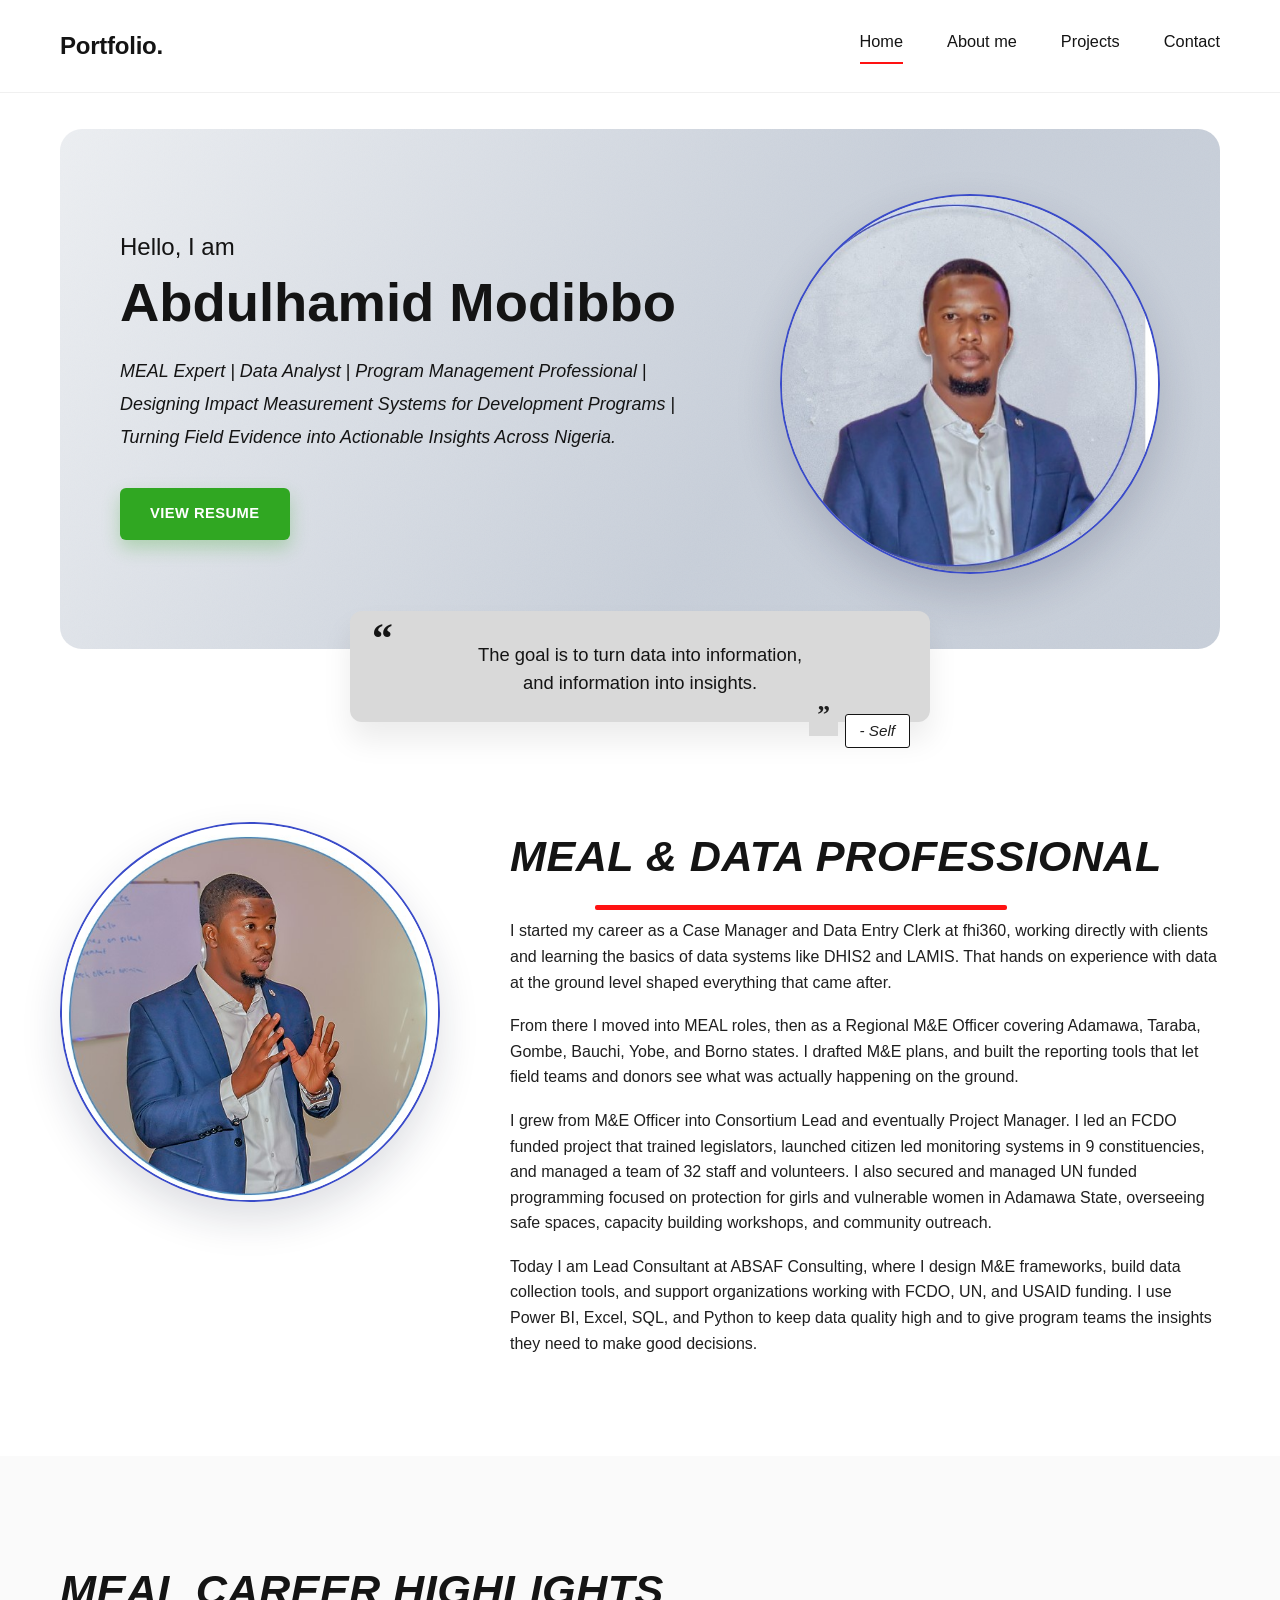
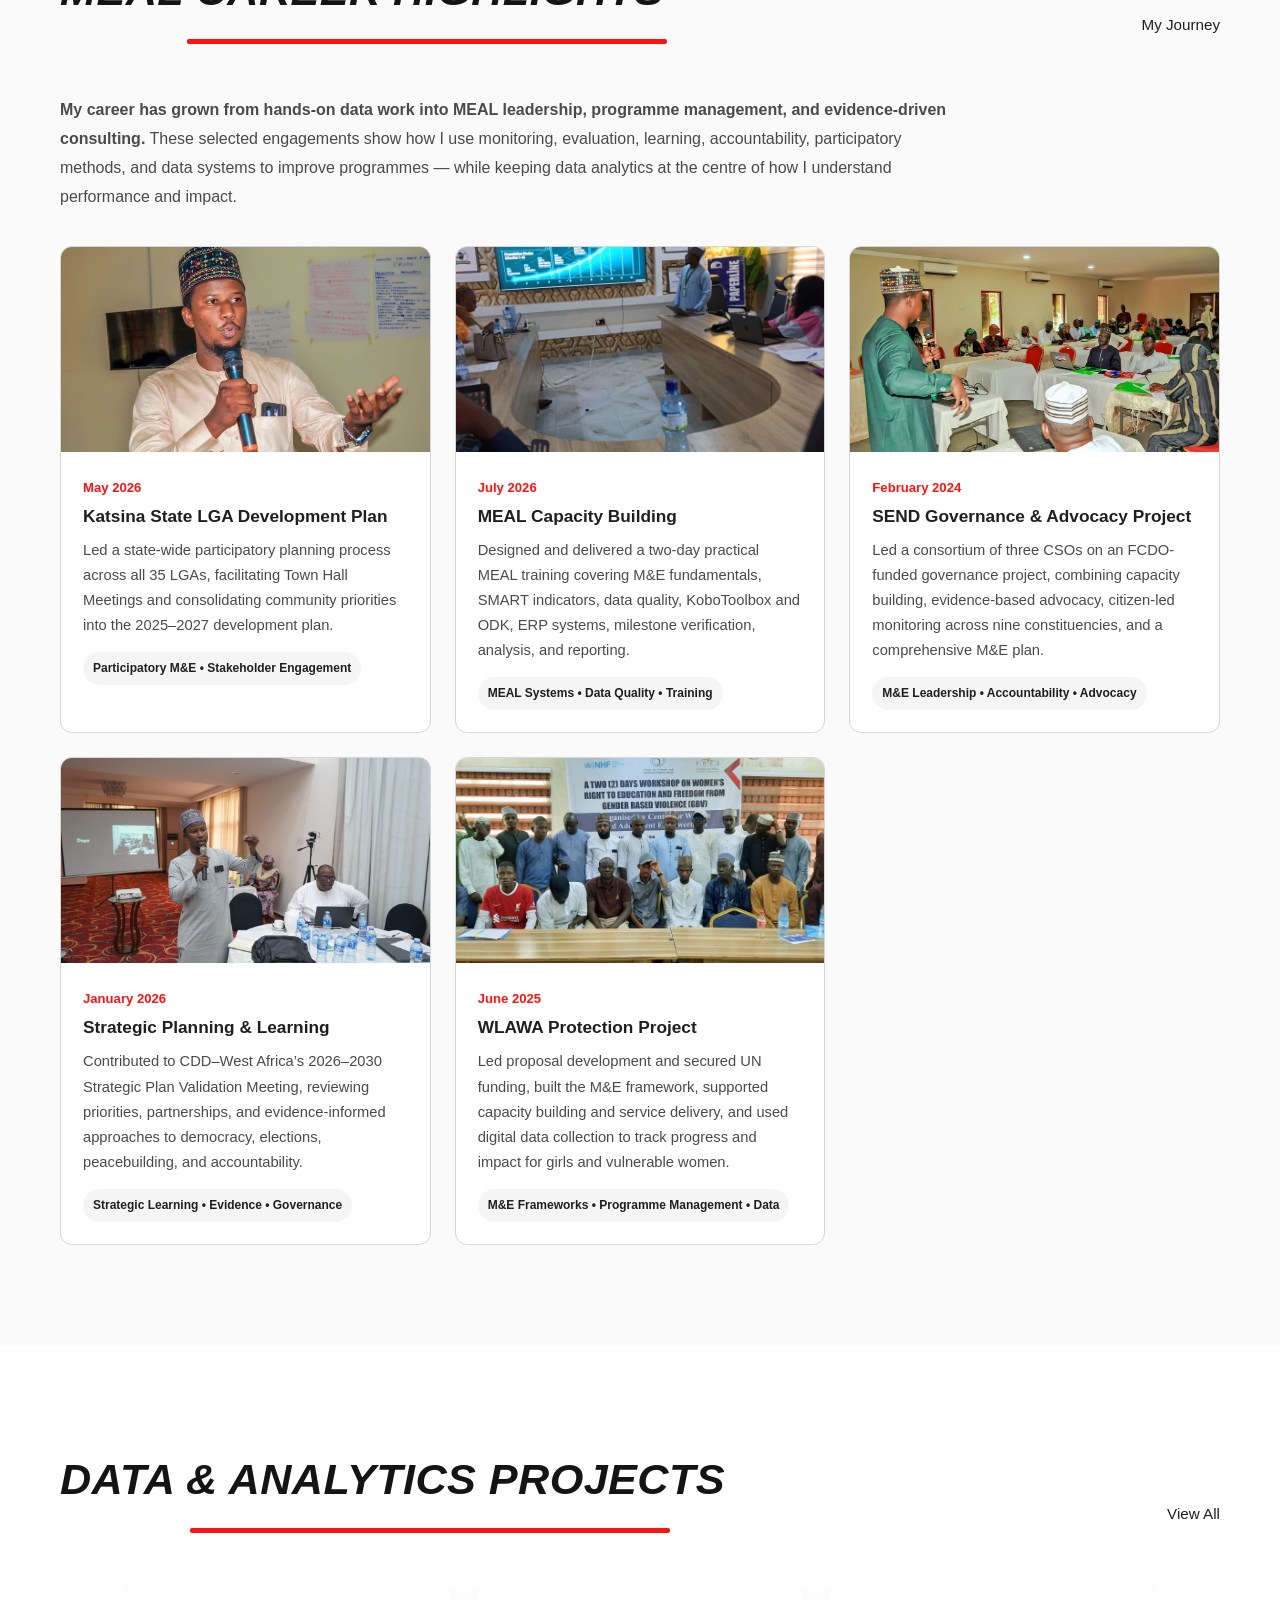
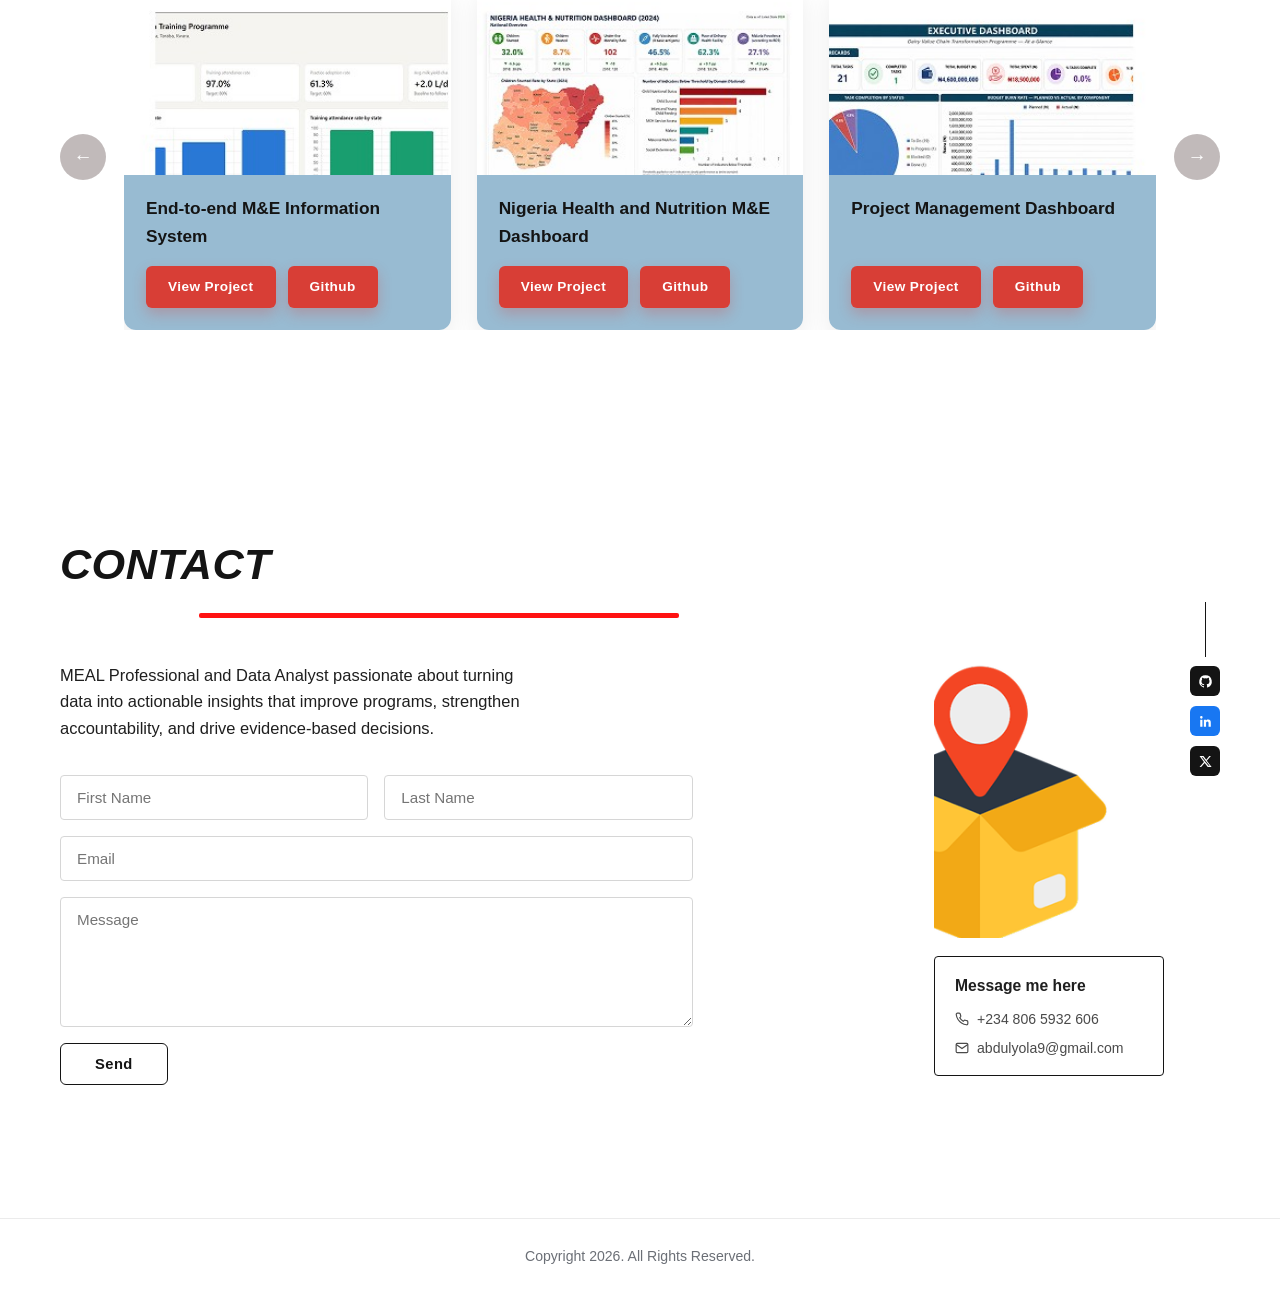
==== commit 7a16cf97: "Add files via upload" ====
--- a/index.html
+++ b/index.html
@@ -238,8 +238,8 @@
           </div>
           <div class="social-rail">
             <a href="https://github.com/jarumin" aria-label="Github"><svg width="15" height="15" viewBox="0 0 24 24" fill="currentColor"><path d="M12 2a10 10 0 0 0-3.16 19.49c.5.09.68-.22.68-.48v-1.7c-2.78.6-3.37-1.34-3.37-1.34-.46-1.16-1.11-1.47-1.11-1.47-.91-.62.07-.6.07-.6 1 .07 1.53 1.03 1.53 1.03.9 1.52 2.34 1.08 2.91.83.09-.66.35-1.08.63-1.33-2.22-.25-4.56-1.11-4.56-4.94 0-1.09.39-1.98 1.03-2.68-.1-.25-.45-1.27.1-2.65 0 0 .84-.27 2.75 1.02a9.6 9.6 0 0 1 5 0c1.91-1.29 2.75-1.02 2.75-1.02.55 1.38.2 2.4.1 2.65.64.7 1.03 1.59 1.03 2.68 0 3.84-2.34 4.68-4.57 4.93.36.31.68.92.68 1.85v2.75c0 .26.18.58.69.48A10 10 0 0 0 12 2z"/></svg></a>
-            <a href="#" class="fb" aria-label="Facebook"><svg width="15" height="15" viewBox="0 0 24 24" fill="currentColor"><path d="M22 12a10 10 0 1 0-11.56 9.88v-6.99H7.9V12h2.54V9.8c0-2.5 1.49-3.89 3.78-3.89 1.09 0 2.23.2 2.23.2v2.45h-1.26c-1.24 0-1.63.77-1.63 1.56V12h2.78l-.44 2.89h-2.34v6.99A10 10 0 0 0 22 12z"/></svg></a>
-            <a href="#" aria-label="X / Twitter"><svg width="13" height="13" viewBox="0 0 24 24" fill="currentColor"><path d="M18.9 2H22l-7.6 8.7L23.3 22h-7.2l-5.6-7.3L4 22H1l8.1-9.3L1 2h7.3l5.1 6.7L18.9 2zm-1.3 18h2L7 4H4.9l12.7 16z"/></svg></a>
+            <a href="https://www.linkedin.com/in/abdulhamid-modibbo-8ab888125/" class="fb" aria-label="LinkedIn" target="_blank" rel="noopener"><svg width="15" height="15" viewBox="0 0 24 24" fill="currentColor"><path d="M20.45 20.45h-3.56v-5.58c0-1.33-.02-3.04-1.85-3.04-1.85 0-2.14 1.45-2.14 2.94v5.68H9.35V9h3.41v1.56h.05c.48-.9 1.64-1.85 3.38-1.85 3.61 0 4.28 2.38 4.28 5.47v6.27zM5.34 7.43a2.06 2.06 0 1 1 0-4.13 2.06 2.06 0 0 1 0 4.13zM7.12 20.45H3.56V9h3.56v11.45z"/></svg></a>
+            <a href="https://x.com/modibbo_abdul" aria-label="X / Twitter" target="_blank" rel="noopener"><svg width="13" height="13" viewBox="0 0 24 24" fill="currentColor"><path d="M18.9 2H22l-7.6 8.7L23.3 22h-7.2l-5.6-7.3L4 22H1l8.1-9.3L1 2h7.3l5.1 6.7L18.9 2zm-1.3 18h2L7 4H4.9l12.7 16z"/></svg></a>
           </div>
         </div>
       </div>
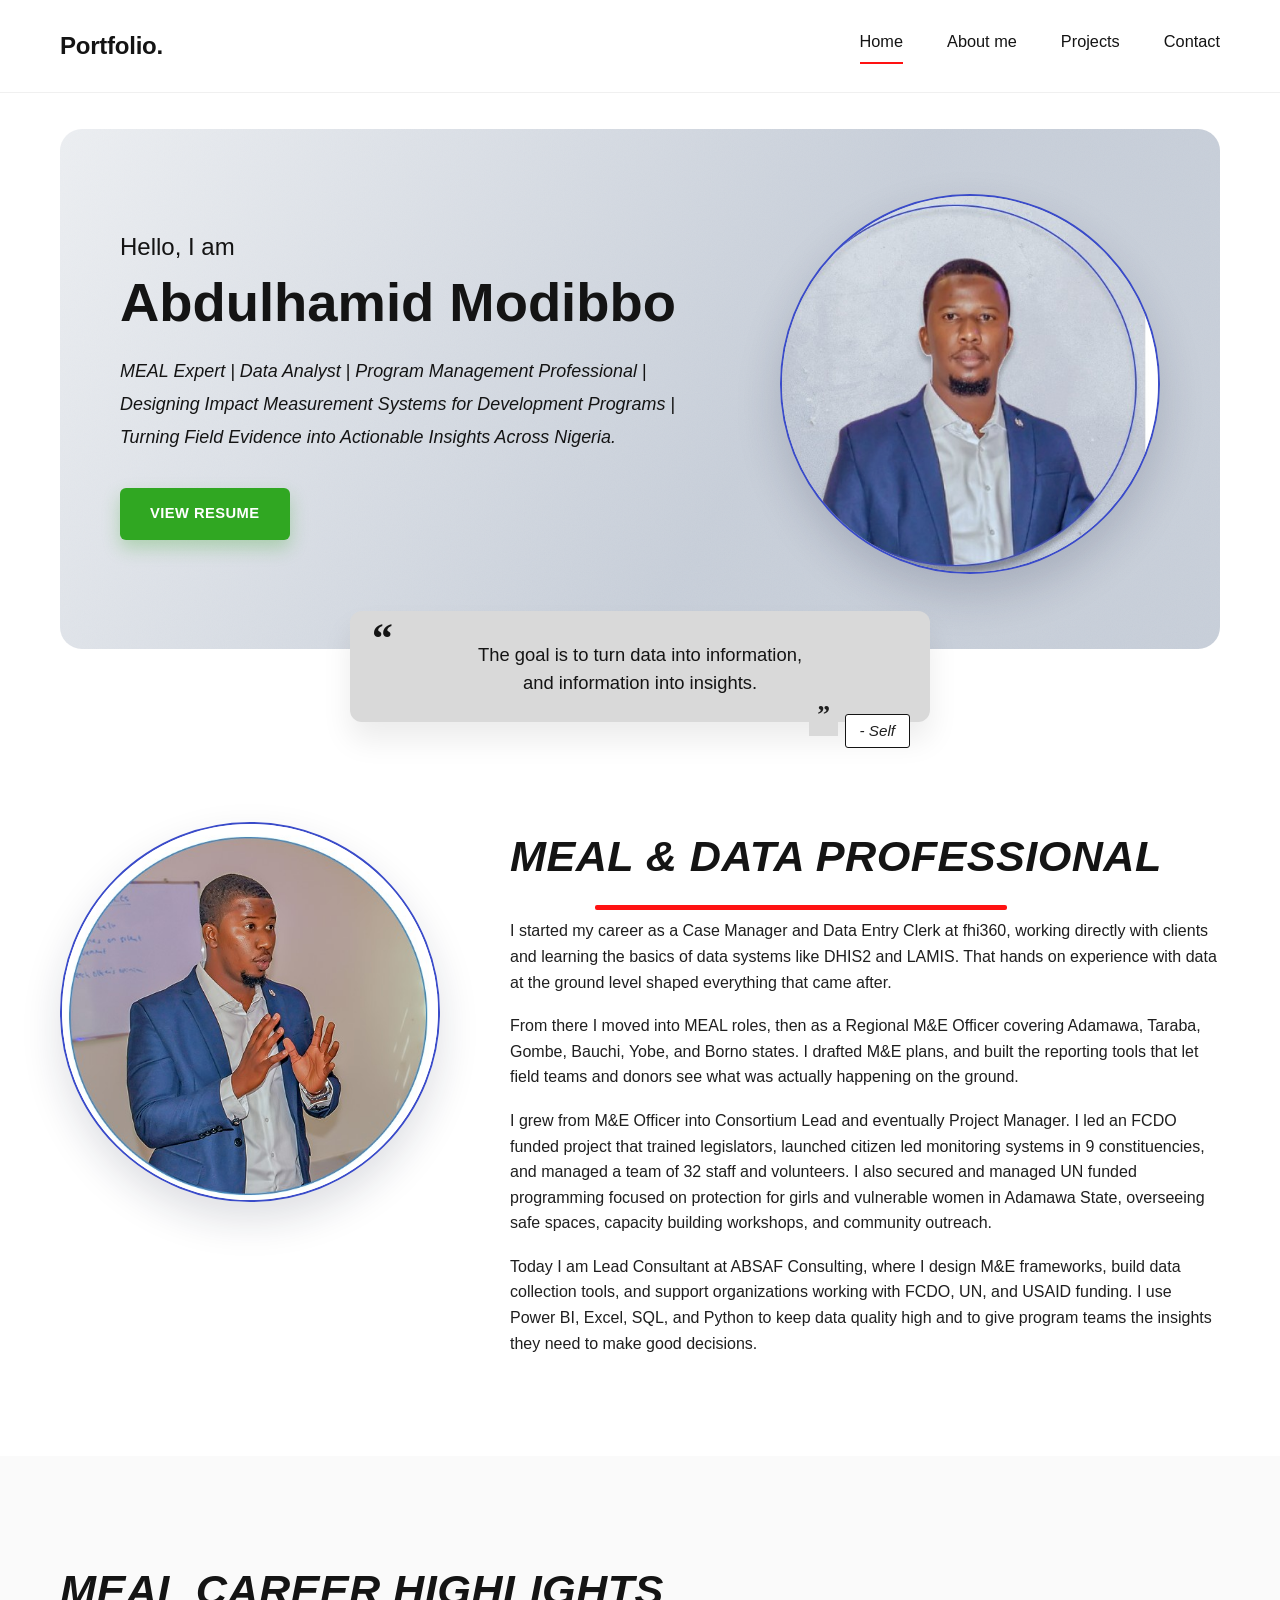
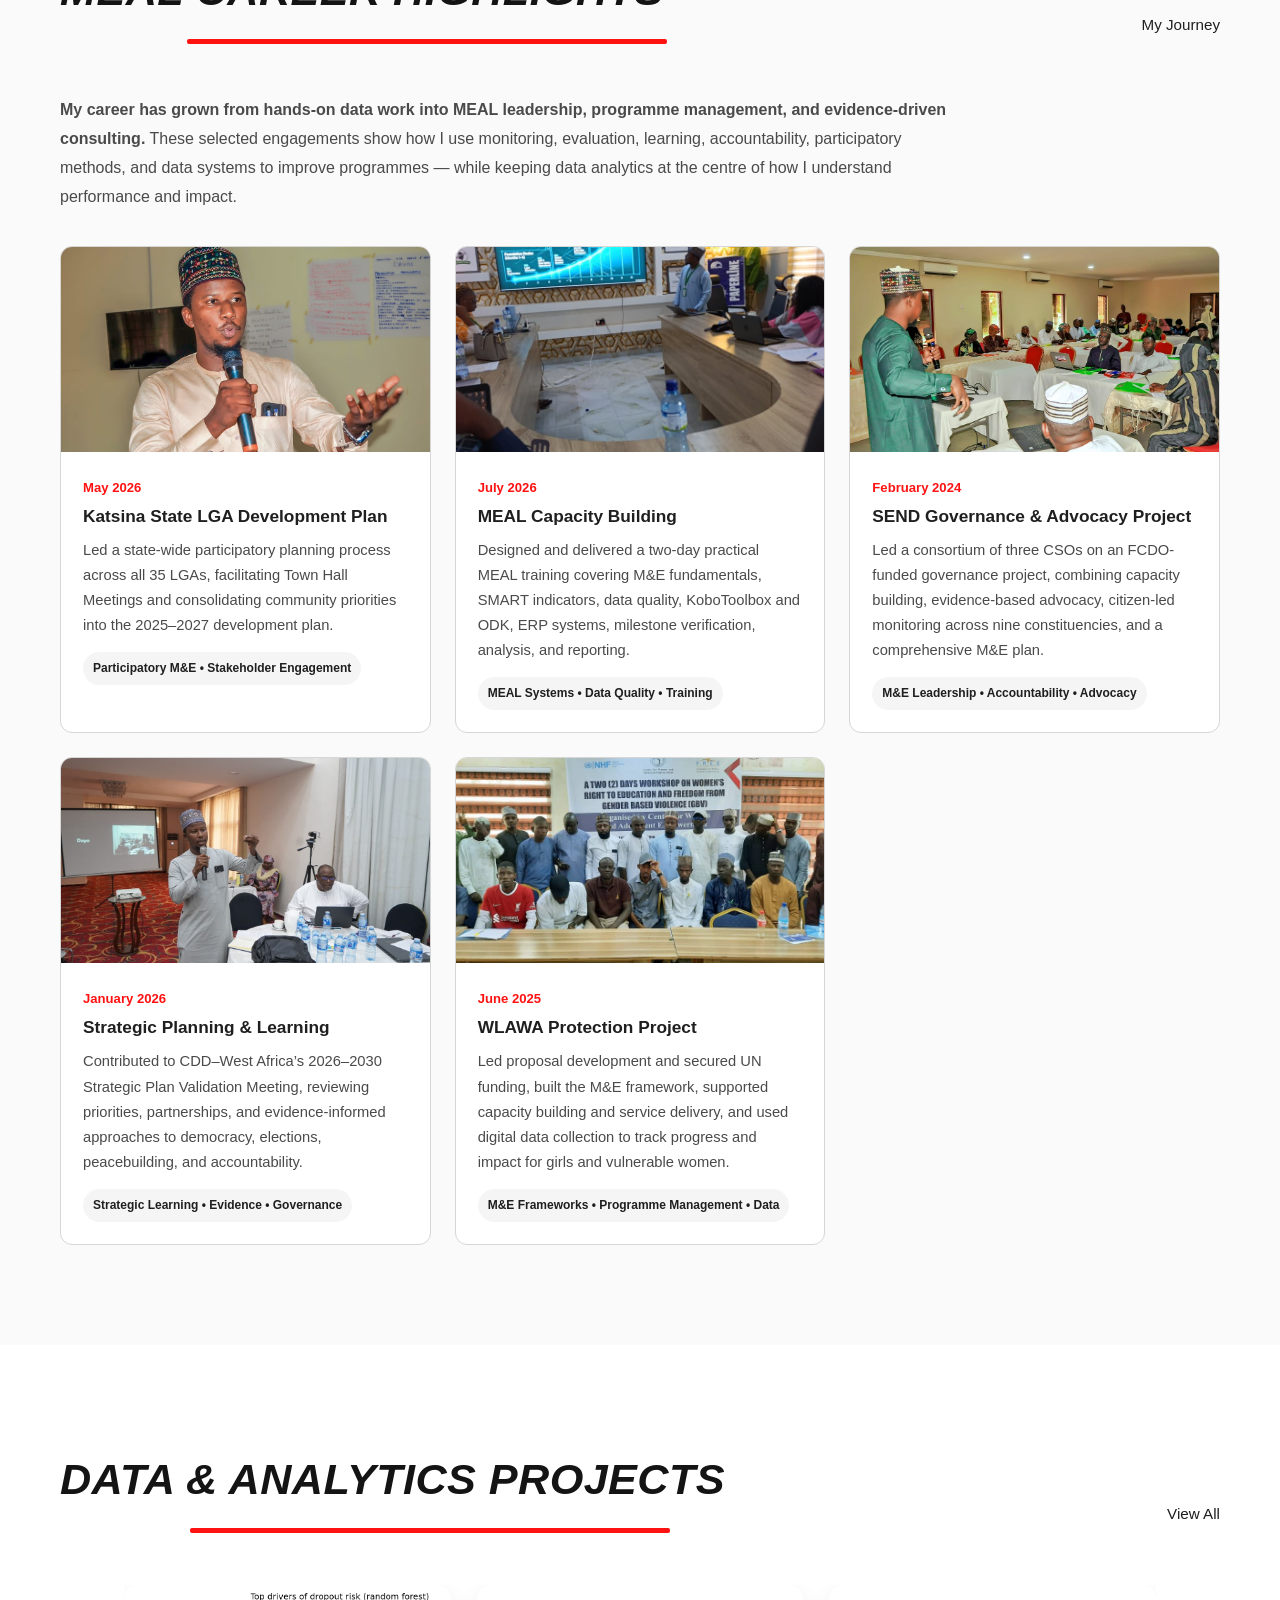
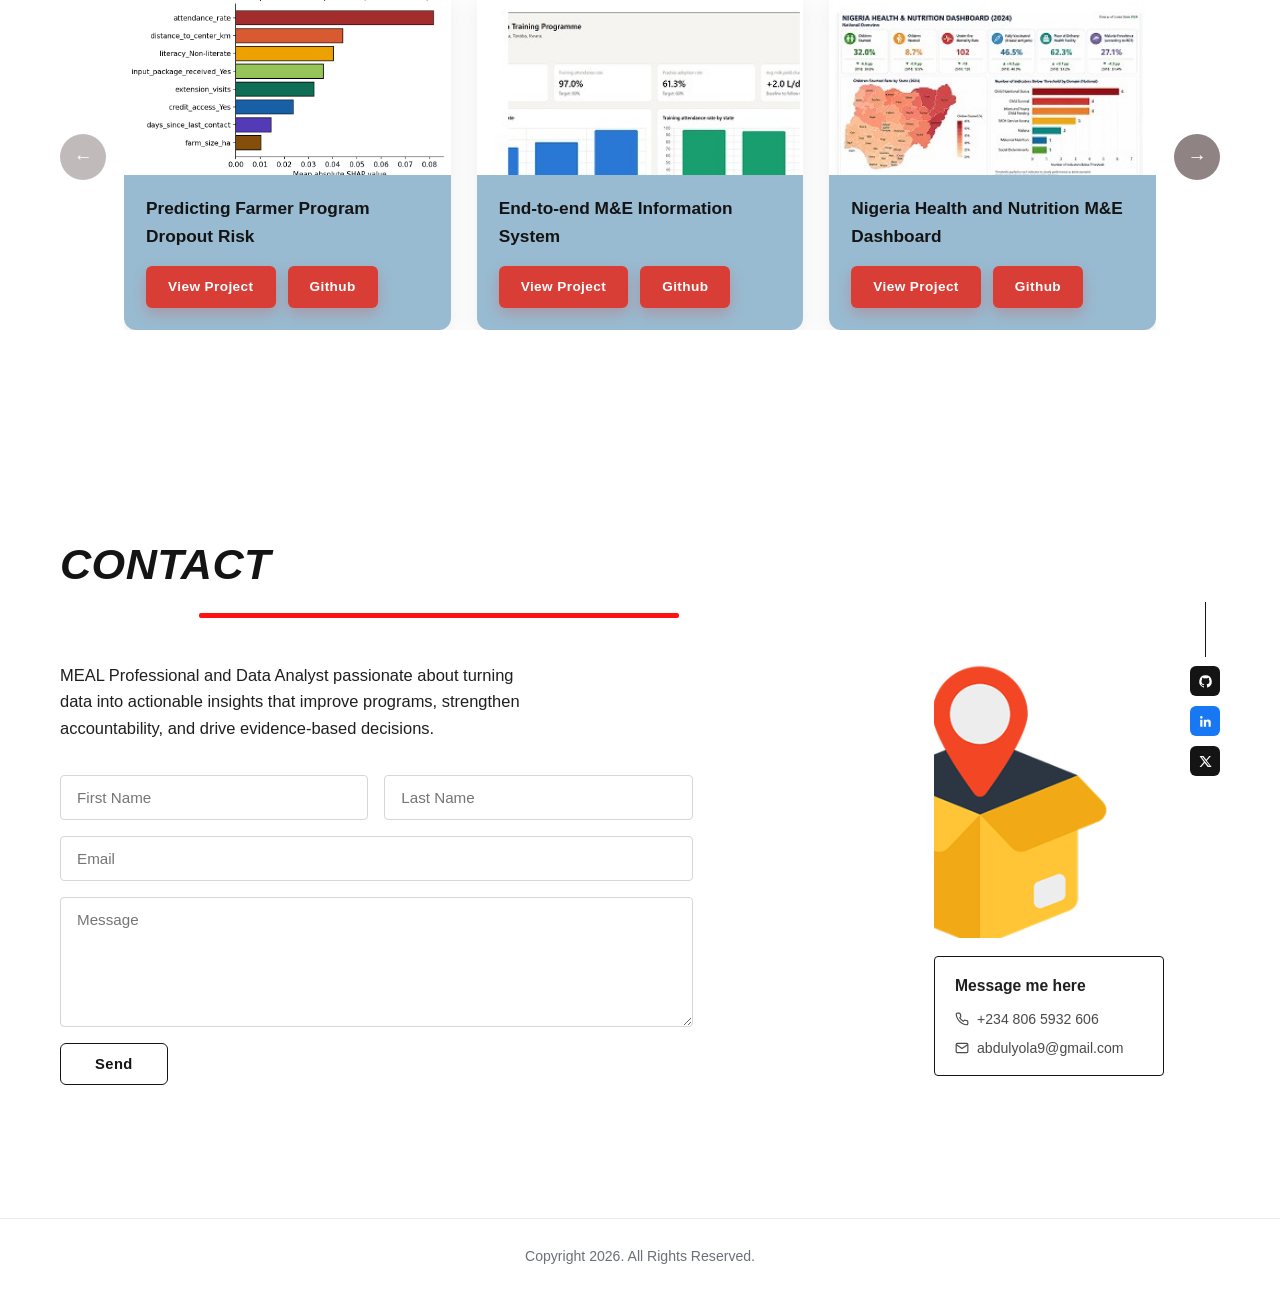
==== commit 3d28d49c: "Add files via upload Add farmer dropout risk ML project" ====
--- a/index.html
+++ b/index.html
@@ -158,6 +158,19 @@
         <div class="projects-viewport">
           <div class="projects-track">
             <article class="project-card">
+              <a href="/view-project.html?project=farmer-dropout-risk-model" class="project-card-img">
+                <img src="ml-shap-drivers.png" alt="Predicting Farmer Program Dropout Risk model preview">
+              </a>
+              <div class="project-card-footer">
+                <h3>Predicting Farmer Program Dropout Risk</h3>
+                <div class="project-card-actions">
+                  <a href="/view-project.html?project=farmer-dropout-risk-model" class="btn btn-red">View Project</a>
+                  <a href="https://github.com/jarumin/Machine-Learning-Approach-to-Early-Identification-of-at-risk-Farmers" class="btn btn-red">Github</a>
+                </div>
+              </div>
+            </article>
+
+            <article class="project-card">
               <a href="/view-project.html?project=meal-information-system" class="project-card-img">
                 <img src="project-meal-system.jpg" alt="End-to-end M&amp;E Information System dashboard preview">
               </a>
